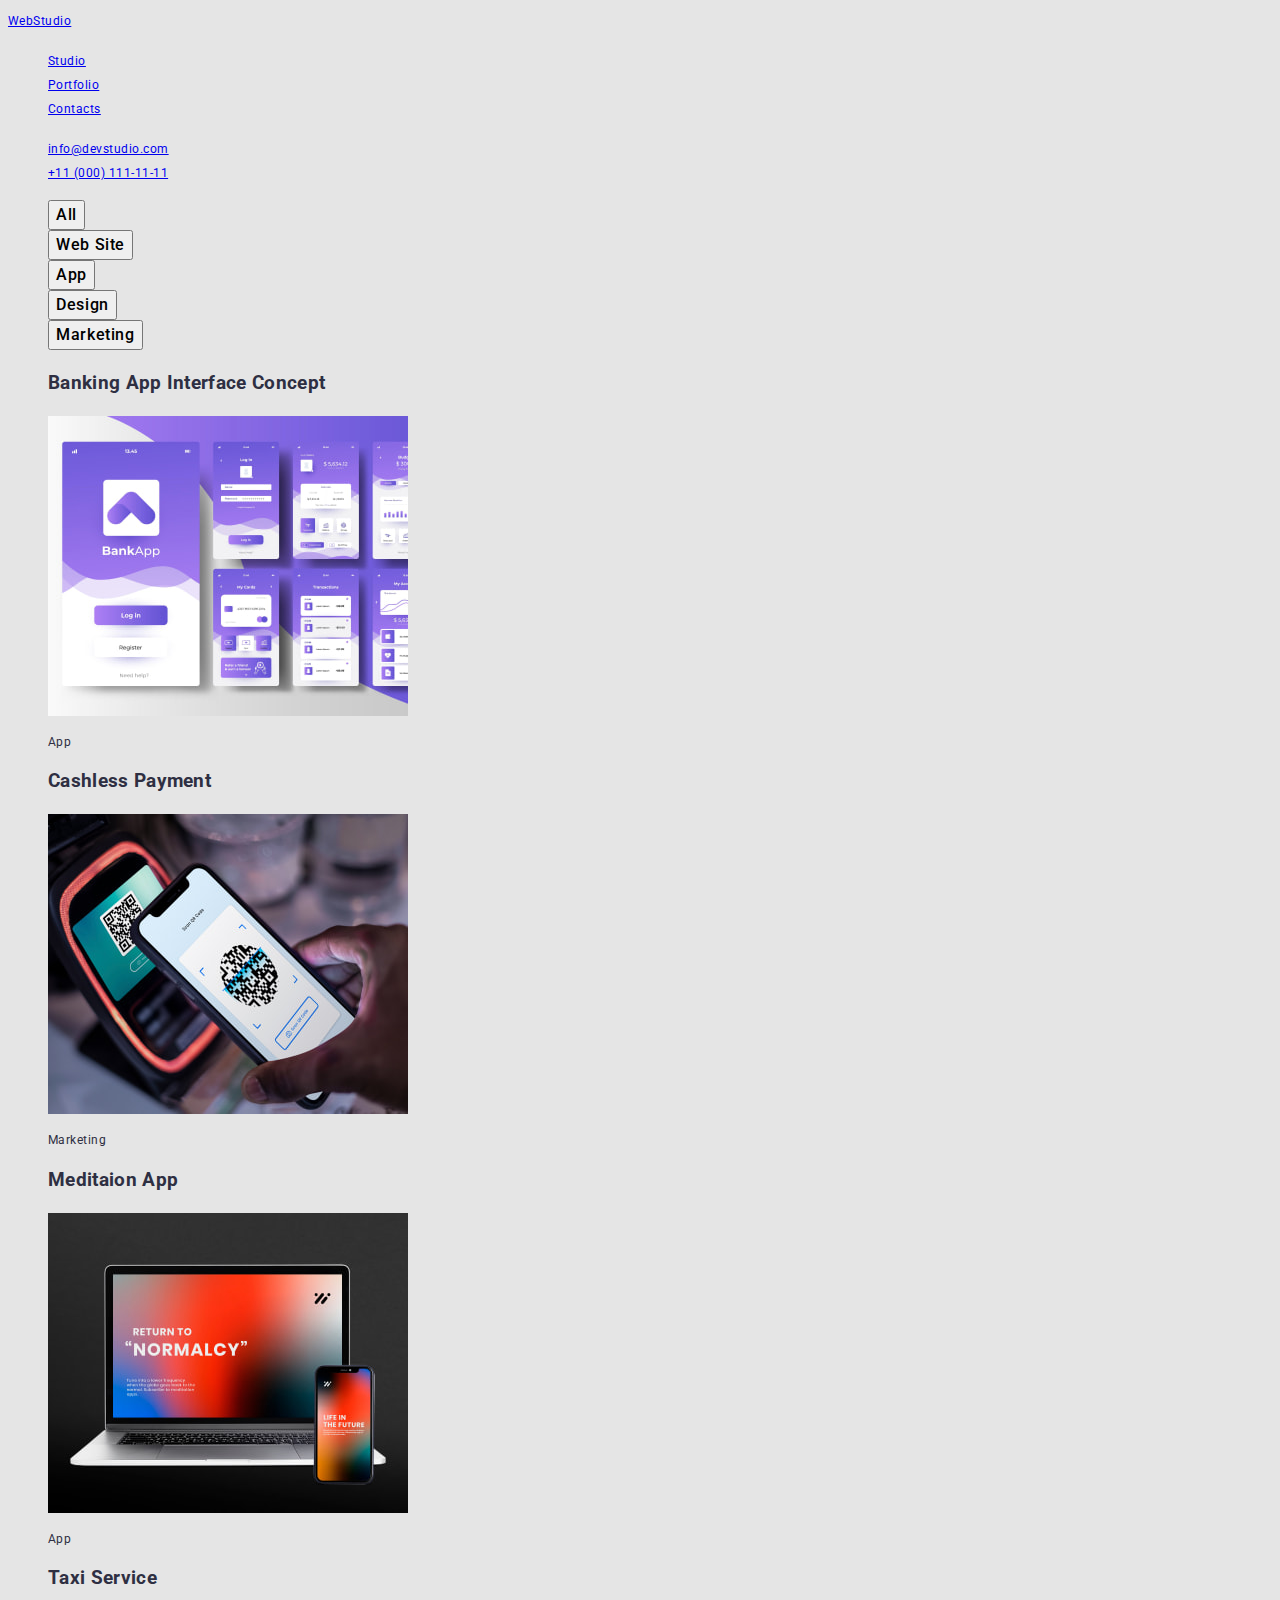
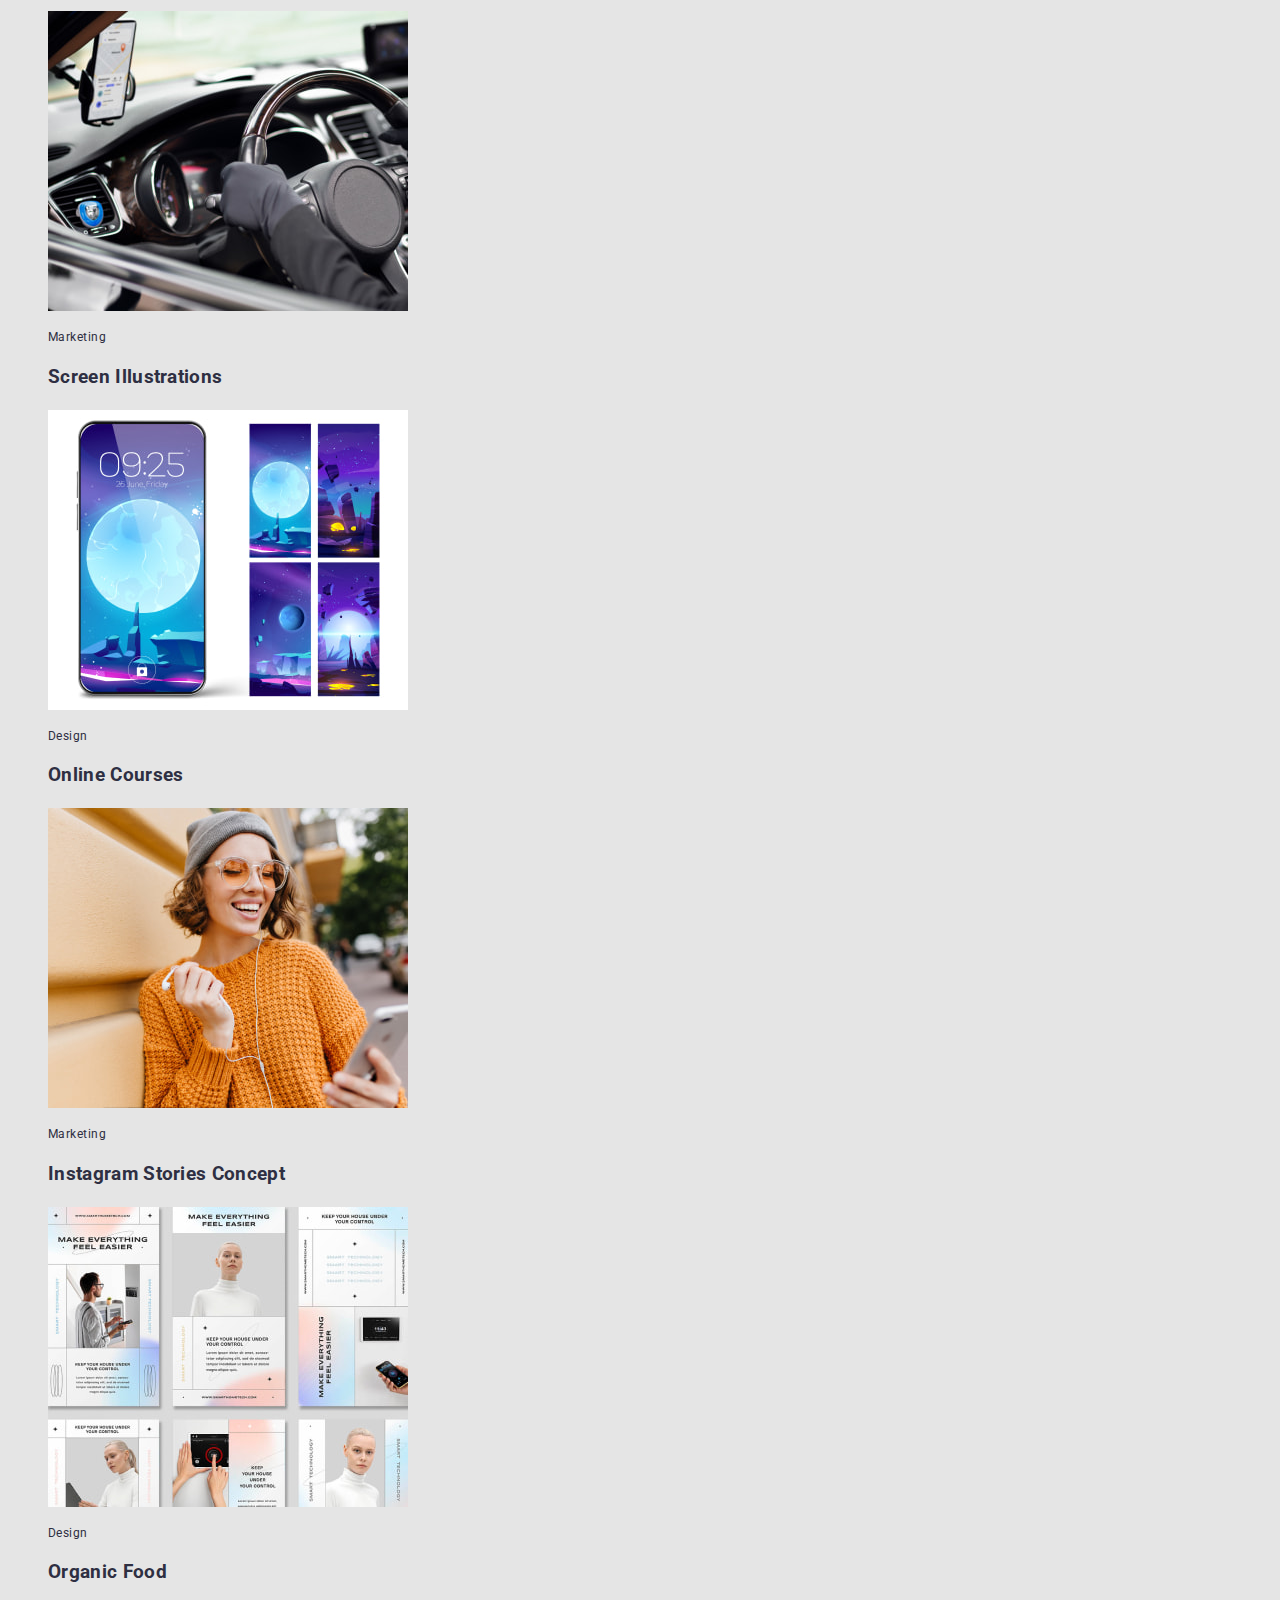
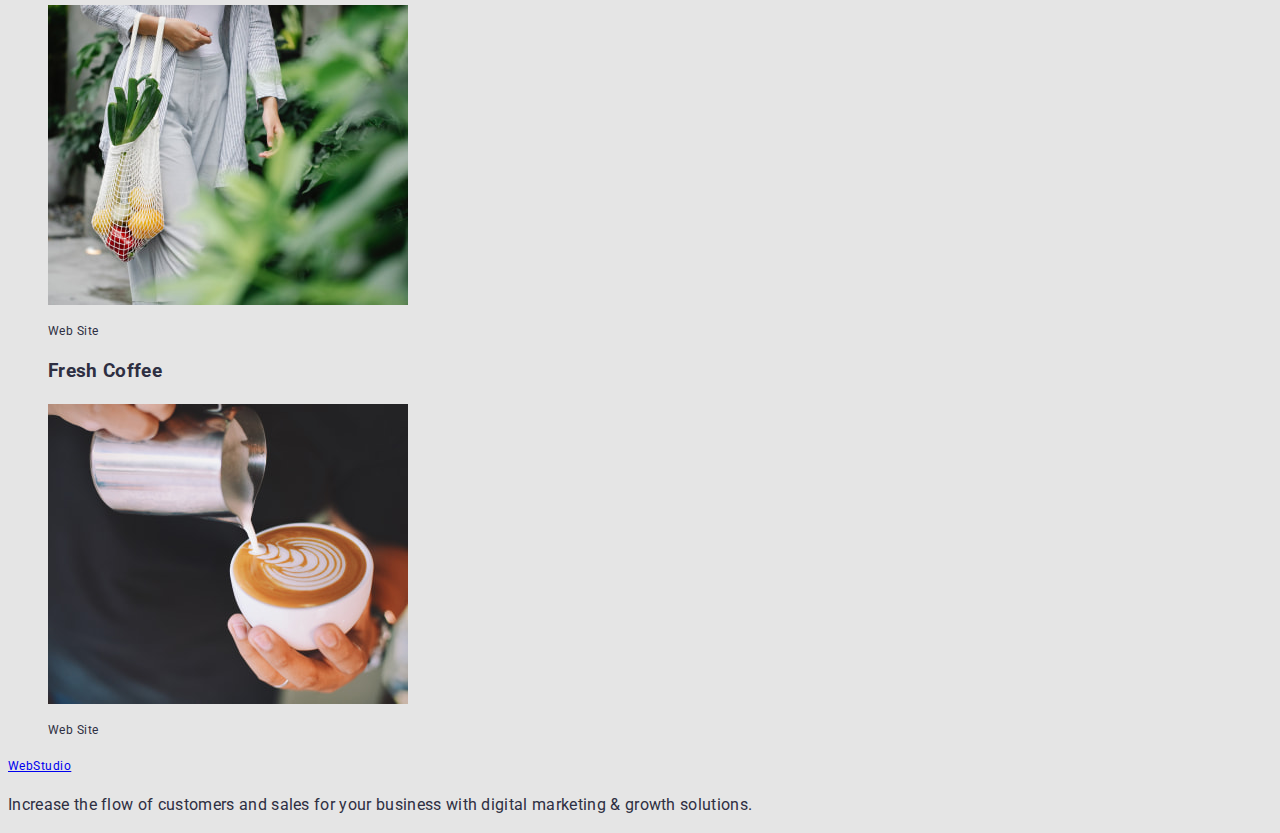
==== portfolio.html @ c3177fe1 "1" ====
<!DOCTYPE html>
<html lang="en">
  <head>
    <meta charset="UTF-8" />
    <meta http-equiv="X-UA-Compatible" content="IE=edge" />
    <meta name="viewport" content="width=device-width, initial-scale=1.0" />
    <title>Portfolio</title>
    <link rel="preconnect" href="https://fonts.googleapis.com" />
    <link rel="preconnect" href="https://fonts.gstatic.com" crossorigin />
    <link
      href="https://fonts.googleapis.com/css2?family=Raleway:wght@800&family=Roboto:wght@400;500;700&display=swap"
      rel="stylesheet"
    />
    <link rel="stylesheet" href="./css/styles.css" />
  </head>

  <body class="pfl-page-content">
    <!-- header section -->
    <header class="pfl-header">
      <!-- Menu nav -->
      <nav class="pfl-header-nav">
        <a class="pfl-header-link link link-text" href="./index.html">WebStudio</a>
        <ul class="pfl-header-list list">
          <li><a class="pfl-header-link link link-text" href="./index.html">Studio</a></li>
          <li><a class="pfl-header-link link link-text" href="./portfolio.html">Portfolio</a></li>
          <li><a class="pfl-header-link link link-text" href="Contacts">Contacts</a></li>
        </ul>
      </nav>

      <address class="pfl-header-contact">
        <ul class="pfl-contact-list list">
          <li class="pfl-contact-item">
            <a class="pfl-contact-link link link-text" href="mailto:info@devstudio.com"
              >info@devstudio.com</a
            >
          </li>
          <li class="pfl-contact-item">
            <a class="pfl-contact-link link link-text" href="tel:+110001111111"
              >+11 (000) 111-11-11</a
            >
          </li>
        </ul>
      </address>
    </header>

    <!-- unique page content -->
    <main class="pfl-main">
      <!-- Filters section -->
      <ul class="pfl-filters-list list">
        <li class="pfl-filters-item">
          <button class="btn button-text" type="button">All</button></li
        >
        <li class="pfl-filters-item">
          <button class="btn button-text" type="button">Web Site</button></li
        >
        <li class="pfl-filters-item">
          <button class="btn button-text" type="button">App</button></li
        >
        <li class="pfl-filters-item">
          <button class="btn button-text" type="button">Design</button></li
        >
        <li class="pfl-filters-item">
          <button class="btn button-text" type="button">Marketing</button></li
        >
      </ul>

      <!-- Row 1 section -->
      <ul class="pfl-row-list list">
        <li class="pfl-row-item">
          <h3 class="pfl-row-subtitle">Banking App Interface Concept</h3>
          <img
            class="pfl-row-img"
            src="./images/portfolio/row-1/img-1.jpg"
            alt="Bank App"
            width="360"
            height="300"
          />
          <p class="pfl-row-text small-text">App</p>
        </li>
        <li class="pfl-row-item">
          <h3 class="pfl-row-subtitle">Cashless Payment</h3>
          <img
            class="pfl-row-img"
            src="./images/portfolio/row-1/img-2.jpg"
            alt="Cashless Payment"
            width="360"
            height="300"
          />
          <p class="pfl-row-text small-text">Marketing</p>
        </li>
        <li class="pfl-row-item">
          <h3 class="pfl-row-subtitle">Meditaion App</h3>
          <img
            class="pfl-row-img"
            src="./images/portfolio/row-1/img-3.jpg"
            alt="Computer App"
            width="360"
            height="300"
          />
          <p class="pfl-row-text small-text">App</p>
        </li>
      </ul>

      <!-- Row 2 section -->
      <ul class="pfl-row-list list">
        <li class="pfl-row-item">
          <h3 class="pfl-row-subtitle">Taxi Service</h3>
          <img
            class="pfl-row-img"
            src="./images/portfolio/row-2/img-1.jpg"
            alt="Driver"
            width="360"
            height="300"
          />
          <p class="pfl-row-text small-text">Marketing</p>
        </li>
        <li class="pfl-row-item">
          <h3 class="pfl-row-subtitle">Screen Illustrations</h3>
          <img
            class="pfl-row-img"
            src="./images/portfolio/row-2/img-2.jpg"
            alt="Screen design"
            width="360"
            height="300"
          />
          <p class="pfl-row-text small-text">Design</p>
        </li>
        <li class="pfl-row-item">
          <h3 class="pfl-row-subtitle">Online Courses</h3>
          <img
            class="pfl-row-img"
            src="./images/portfolio/row-2/img-3.jpg"
            alt="Smiling Woman"
            width="360"
            height="300"
          />
          <p class="pfl-row-text small-text">Marketing</p>
        </li>
      </ul>

      <!-- Row 3 section -->
      <ul class="pfl-row-list list">
        <li class="pfl-row-item">
          <h3 class="pfl-row-subtitle">Instagram Stories Concept</h3>
          <img
            class="pfl-row-img"
            src="./images/portfolio/row-3/img-1.jpg"
            alt="Instagram Concept"
            width="360"
            height="300"
          />
          <p class="pfl-row-text small-text">Design</p>
        </li>
        <li class="pfl-row-item">
          <h3 class="pfl-row-subtitle">Organic Food</h3>
          <img
            class="pfl-row-img"
            src="./images/portfolio/row-3/img-2.jpg"
            alt="Bunch of fruits"
            width="360"
            height="300"
          />
          <p class="pfl-row-text small-text">Web Site</p>
        </li>
        <li class="pfl-row-item">
          <h3 class="pfl-row-subtitle">Fresh Coffee</h3>
          <img
            class="pfl-row-img"
            src="./images/portfolio/row-3/img-3.jpg"
            alt="Cup of coffee"
            width="360"
            height="300"
          />
          <p class="pfl-row-text small-text">Web Site</p>
        </li>
      </ul>
    </main>

    <!-- footer section -->
    <footer class="pfl-footer">
      <a class="pfl-footer-link link link-text" href="./index.html">WebStudio</a>
      <p class="pfl-footer-text">
        Increase the flow of customers and sales for your business with digital marketing & growth
        solutions.
      </p>
    </footer>
  </body>
</html>
---- css/styles.css ----
:root {
  /* Fonts */
  --primary-font: 'Roboto', sans-serif;
  --secondary-font: 'Raleway', sans-serif;

  /* Colors */
  --color-iris: #4d5ae5;
  --color-ocean: #404bbf;
  --color-navy-blue: #2e2f42;
  --color-green: #31d0aa;
  --color-slate: #434455;
  --color-light-slate: #8e8f99;
  --color-cornflower: #e7e9fc;
  --color-cloud: #f4f4fd;
  --color-navy-blue-modal: #2e2f42;
  --color-grey: #2e2f42;
  --color-white: #ffffff;
  --color-dairy: #fcfcfc;
  --main-txt-cl: #2e2f42;
  --main-secondary-color: ;

  /* Other */
}
body {
  background-color: #e5e5e5;
  font-size: 16px;
  font-family: var(--primary-font);
  font-weight: 400;
  font-style: normal;
  line-height: 1.5;
  letter-spacing: 0.02em;
  text-decoration: none;
  text-transform: none;
  color: var(--main-txt-cl);
}

/**
  |============================
  | Base styles
  |============================
*/

.section {
}

.list {
  list-style-type: none;
}

.link {
  text-decoration: none;
  font-style: normal;
}

.link:hover {
  text-decoration: none;
}
.btn {
  font-family: inherit;
}
.main-title {
  font-size: 56px;
  font-family: 'Roboto';
  font-weight: 700;
  font-style: normal;
  line-height: 60px;
  letter-spacing: 0.02em;
  text-decoration: none;
  text-transform: none;
}
.section-title {
  font-size: 36px;
  font-family: 'Roboto';
  font-weight: 700;
  font-style: normal;
  line-height: 40px;
  letter-spacing: 0.02em;
  text-decoration: none;
  text-transform: capitalize;
}
.subtitle {
  font-size: 20px;
  font-family: 'Roboto';
  font-weight: 500;
  font-style: normal;
  line-height: 24px;
  letter-spacing: 0.02em;
  text-decoration: none;
  text-transform: none;
}

.descr {
  font-size: 16px;
  font-family: 'Roboto';
  font-weight: 500;
  font-style: normal;
  line-height: 24px;
  letter-spacing: 0.02em;
  text-decoration: none;
  text-transform: none;
}
.button-text {
  font-size: 16px;
  font-family: 'Roboto';
  font-weight: 500;
  font-style: normal;
  line-height: 24px;
  letter-spacing: 0.04em;
  text-decoration: none;
  text-transform: none;
}
.small-text {
  font-size: 12px;
  font-family: 'Roboto';
  font-weight: 400;
  font-style: normal;
  line-height: 14px;
  letter-spacing: 0.04em;
  text-decoration: none;
  text-transform: none;
}
.link-text {
  font-size: 12px;
  font-family: 'Roboto';
  font-weight: 400;
  font-style: normal;
  line-height: 16px;
  letter-spacing: 0.04em;
  text-decoration: underline;
  text-transform: none;
}

/**
  |============================
  | Main page styles
  |============================
*/

/* Header styles */
.header {
}

/* nav section */
.header-nav {
}
.header-nav-logo {
}
.header-nav-list {
}
.header-nav-item {
}
.header-nav-link {
}

/* contact section */
.header-contact {
}
.header-contact-list {
}
.header-contact-item {
}
.header-contact-link {
}

/* Main styles */
.main {
}

/* Hero section */
.main-hero {
}
.main-hero-title {
}
.main-hero-btn {
}
.main-hero-btn:hover {
}
.order-service {
}

/* Feature section */
.main-feature {
}
.main-feature-title {
}
.main-feature-list {
}
.main-feature-item {
}
.main-feature-subtitle {
}
.main-feature-text {
}

/* Service section */
.main-service {
}
.main-service-title {
}
.main-service-list {
}
.main-service-item {
}
.main-service-img {
}

/* team section */
.main-team {
}
.main-team-title {
}
.main-team-list {
}
.main-team-item {
}
.main-team-name {
}
.main-team-img {
}
.main-team-text {
}

/* Footer styles */
.footer {
}
.footer-logo {
}
.footer-text {
}

/**
  |============================
  | Portfolio styles
  |============================
*/

.pfl-page-content {
}

/* Portfolio header styles*/
.pfl-header {
}
.pfl-header-nav {
}
.pfl-header-link {
}
.pfl-header-list {
}
.pfl-header-contact {
}
.pfl-contact-list {
}
.pfl-contact-item {
}
.pfl-contact-link {
}

/* Portfolio main content styles */
.pfl-main {
}
.pfl-filters-list {
}
.pfl-filters-item {
}
.pfl-filters-btn {
}
.pfl-row-list {
}
.pfl-row-item {
}
.pfl-row-subtitle {
}
.pfl-row-img {
}
.pfl-row-text {
}

/* Portfolio footer styles */
.pfl-footer {
}
.pfl-footer-link {
}
.pfl-footer-text {
}
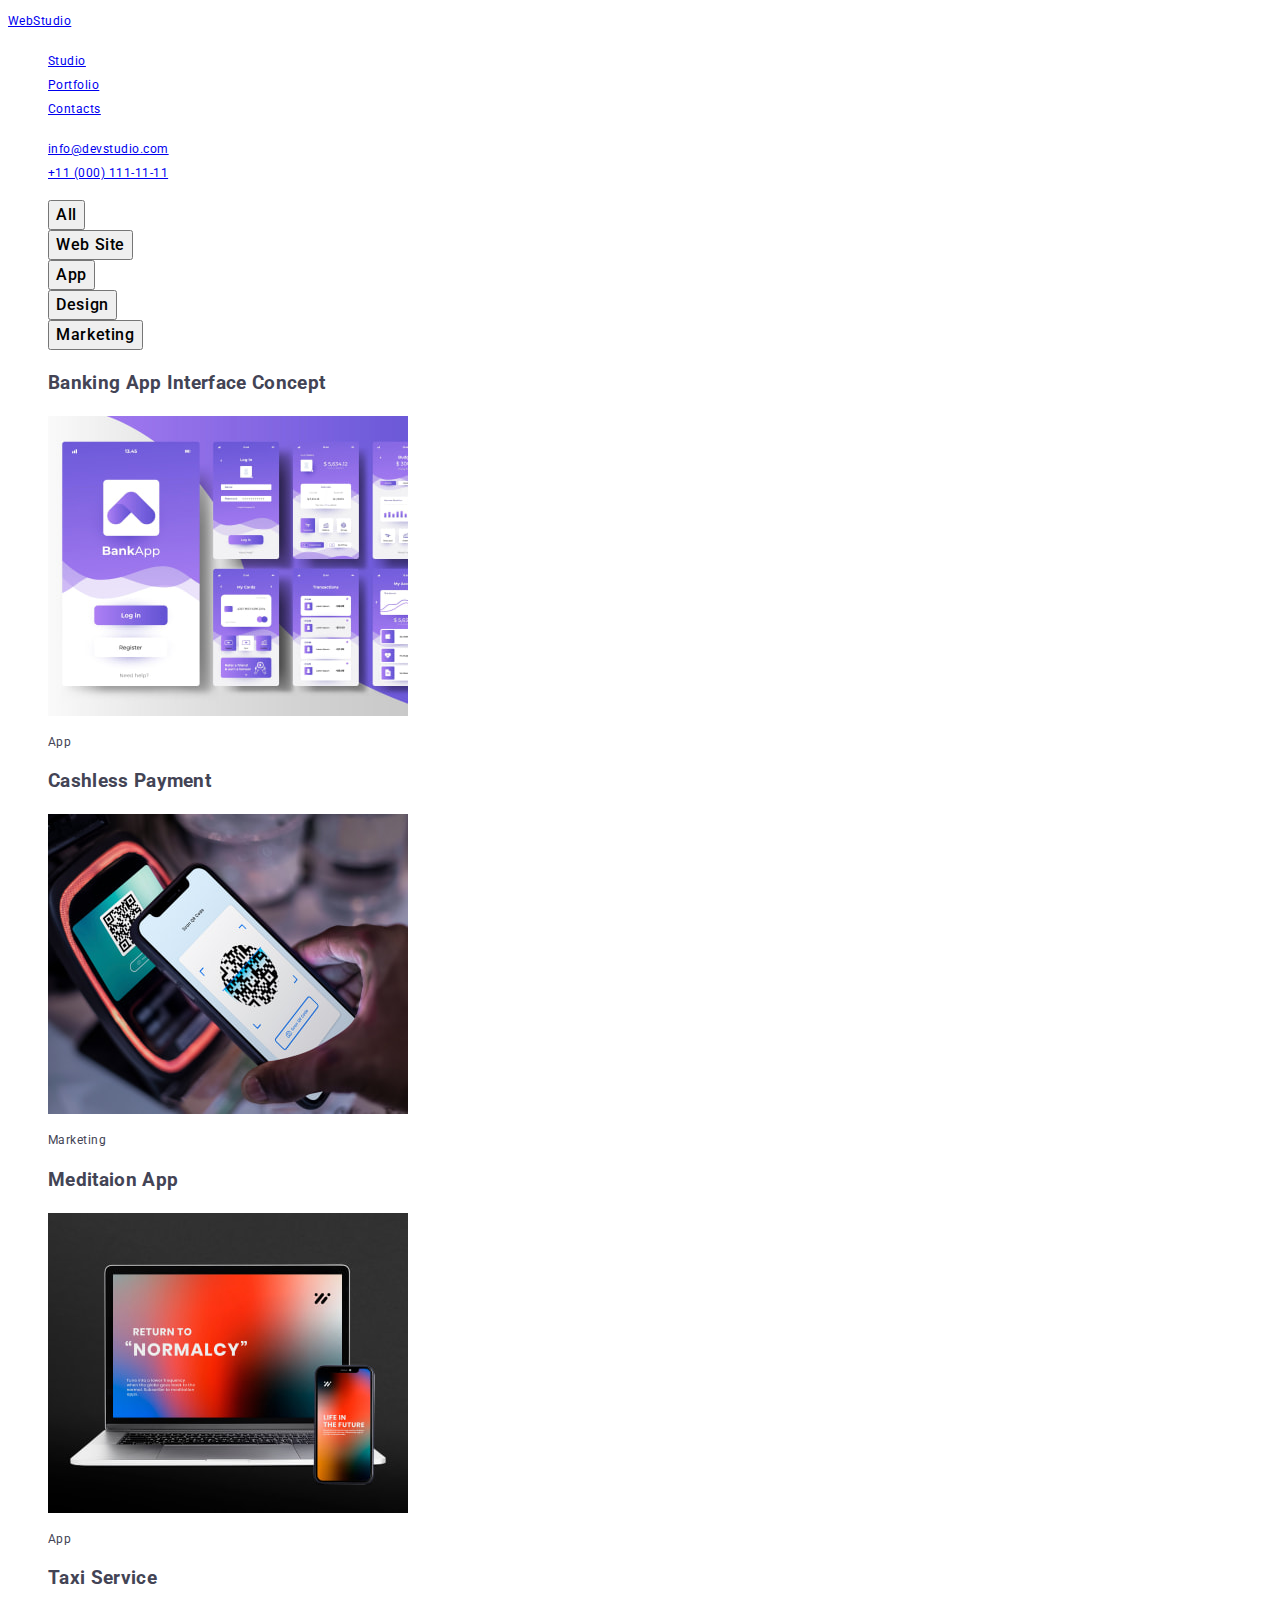
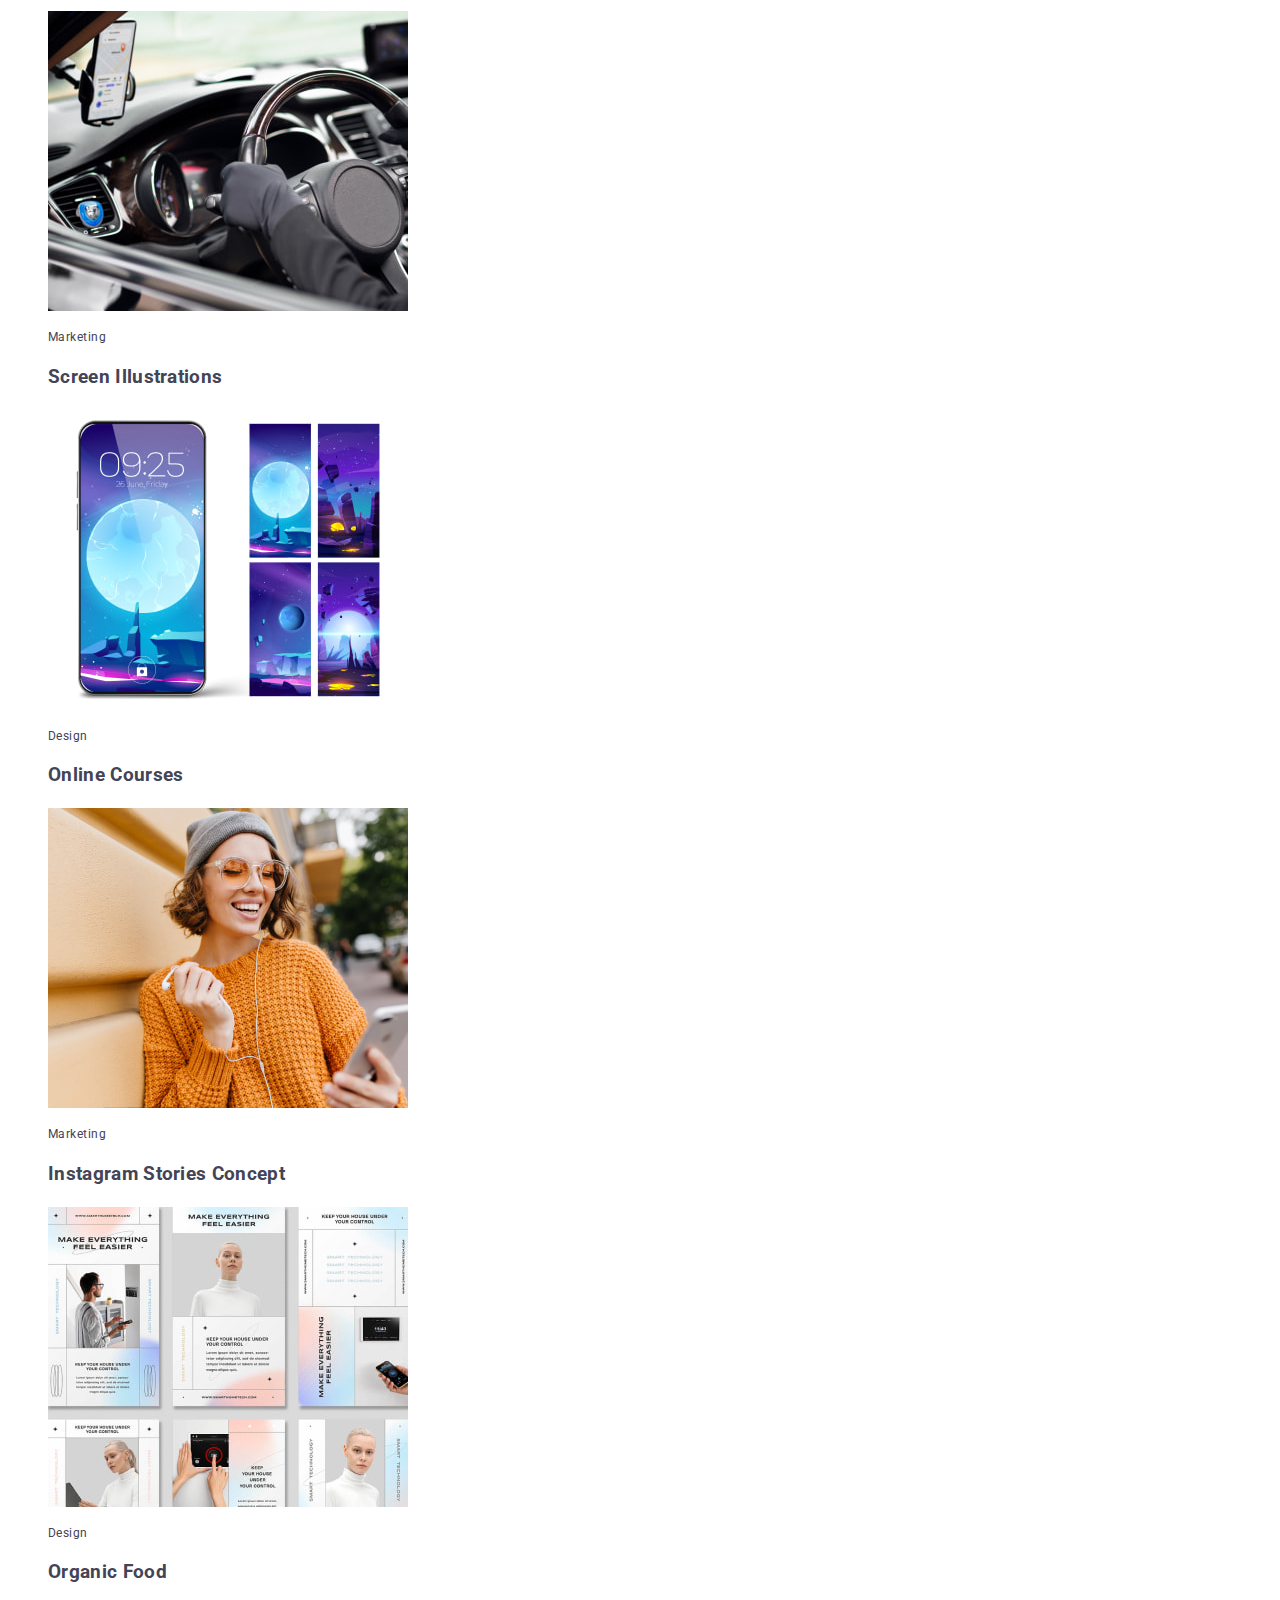
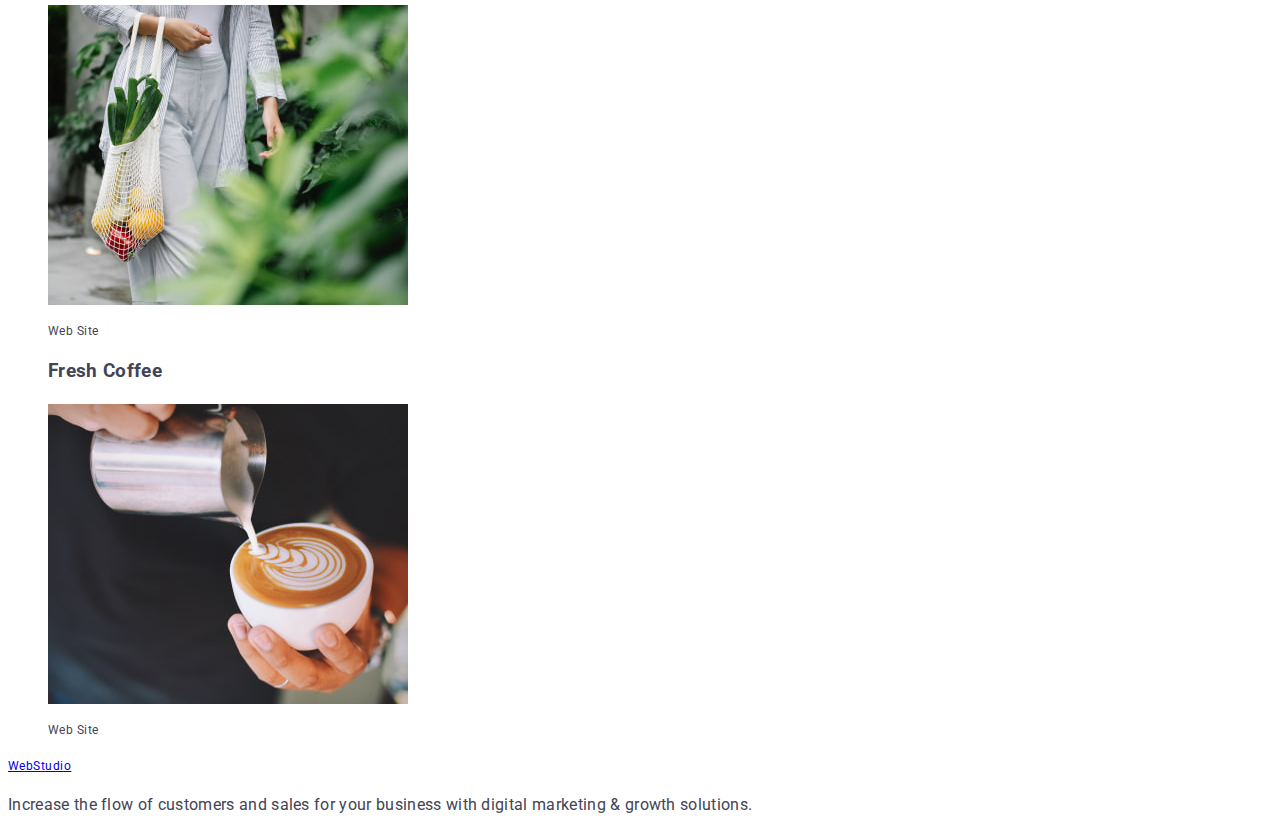
==== commit 1ba7a14b: "updated css" ====
--- a/portfolio.html
+++ b/portfolio.html
@@ -8,7 +8,7 @@
     <link rel="preconnect" href="https://fonts.googleapis.com" />
     <link rel="preconnect" href="https://fonts.gstatic.com" crossorigin />
     <link
-      href="https://fonts.googleapis.com/css2?family=Raleway:wght@800&family=Roboto:wght@400;500;700&display=swap"
+      href="https://fonts.googleapis.com/css2?family=Raleway:wght@800&family=Roboto:wght@400;500;700;900&display=swap"
       rel="stylesheet"
     />
     <link rel="stylesheet" href="./css/styles.css" />
--- a/css/styles.css
+++ b/css/styles.css
@@ -16,13 +16,15 @@
   --color-grey: #2e2f42;
   --color-white: #ffffff;
   --color-dairy: #fcfcfc;
-  --main-txt-cl: #2e2f42;
-  --main-secondary-color: ;
+  /* Text colors */
+  --main-txt-cl: #434455;
+  --main-title-cl: #2e2f42;
+  --sec-title-cl: #ffffff;
 
   /* Other */
 }
 body {
-  background-color: #e5e5e5;
+  background-color: var(--color-white);
   font-size: 16px;
   font-family: var(--primary-font);
   font-weight: 400;
@@ -39,7 +41,19 @@
   | Base styles
   |============================
 */
-
+.visually-hidden {
+  position: absolute;
+  width: 1px;
+  height: 1px;
+  margin: -1px;
+  border: 0;
+  padding: 0;
+
+  white-space: nowrap;
+  clip-path: inset(100%);
+  clip: rect(0 0 0 0);
+  overflow: hidden;
+}
 .section {
 }
 
@@ -57,30 +71,27 @@
 }
 .btn {
   font-family: inherit;
+  cursor: pointer;
 }
 .main-title {
   font-size: 56px;
-  font-family: 'Roboto';
   font-weight: 700;
-  font-style: normal;
-  line-height: 60px;
+  line-height: 1.07;
   letter-spacing: 0.02em;
   text-decoration: none;
   text-transform: none;
 }
 .section-title {
   font-size: 36px;
-  font-family: 'Roboto';
   font-weight: 700;
   font-style: normal;
-  line-height: 40px;
+  line-heigt: 40px;
   letter-spacing: 0.02em;
   text-decoration: none;
   text-transform: capitalize;
 }
 .subtitle {
   font-size: 20px;
-  font-family: 'Roboto';
   font-weight: 500;
   font-style: normal;
   line-height: 24px;
@@ -91,7 +102,6 @@
 
 .descr {
   font-size: 16px;
-  font-family: 'Roboto';
   font-weight: 500;
   font-style: normal;
   line-height: 24px;
@@ -101,7 +111,6 @@
 }
 .button-text {
   font-size: 16px;
-  font-family: 'Roboto';
   font-weight: 500;
   font-style: normal;
   line-height: 24px;
@@ -111,7 +120,6 @@
 }
 .small-text {
   font-size: 12px;
-  font-family: 'Roboto';
   font-weight: 400;
   font-style: normal;
   line-height: 14px;
@@ -121,7 +129,6 @@
 }
 .link-text {
   font-size: 12px;
-  font-family: 'Roboto';
   font-weight: 400;
   font-style: normal;
   line-height: 16px;
@@ -168,8 +175,10 @@
 
 /* Hero section */
 .main-hero {
+  background-color: var(--color-navy-blue);
 }
 .main-hero-title {
+  color: var(--color-white);
 }
 .main-hero-btn {
 }
@@ -206,6 +215,7 @@
 
 /* team section */
 .main-team {
+  background-color: var(--color-cloud);
 }
 .main-team-title {
 }
@@ -222,6 +232,7 @@
 
 /* Footer styles */
 .footer {
+  background-color: var(--color-navy-blue);
 }
 .footer-logo {
 }
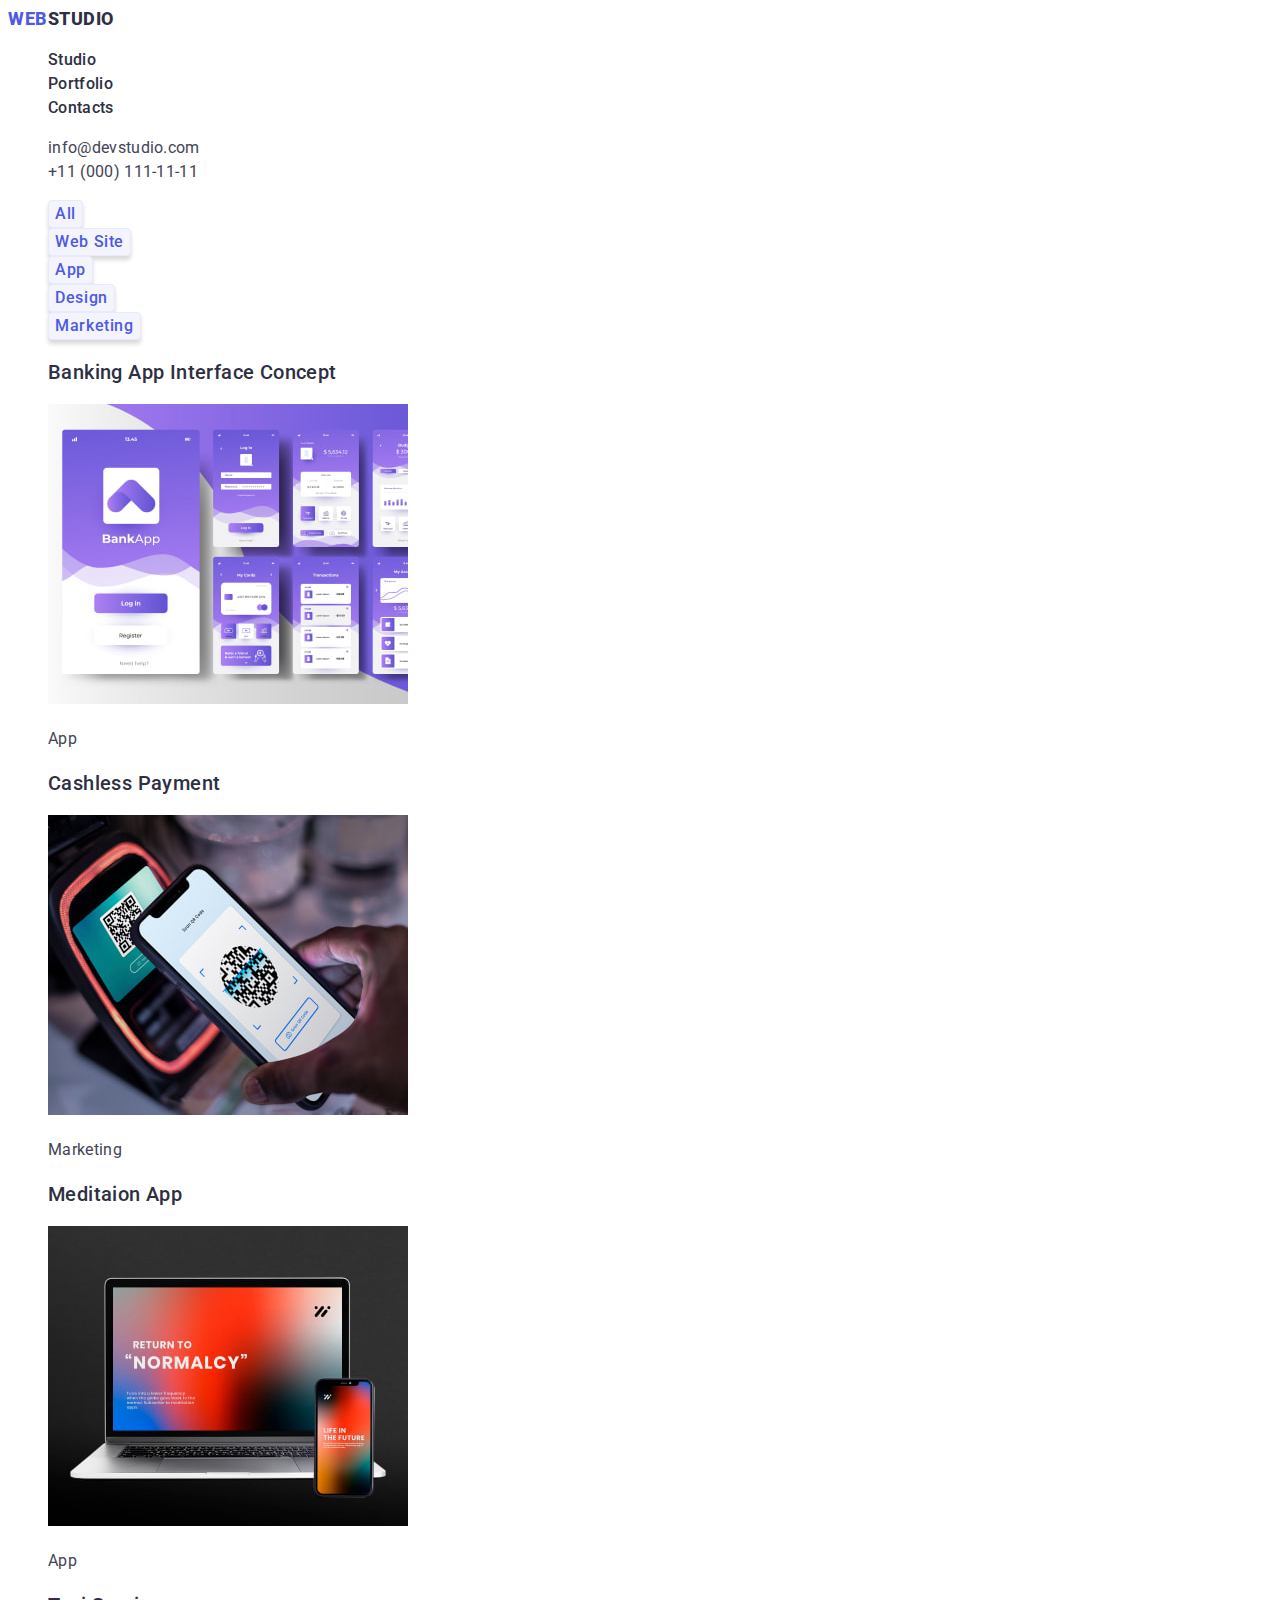
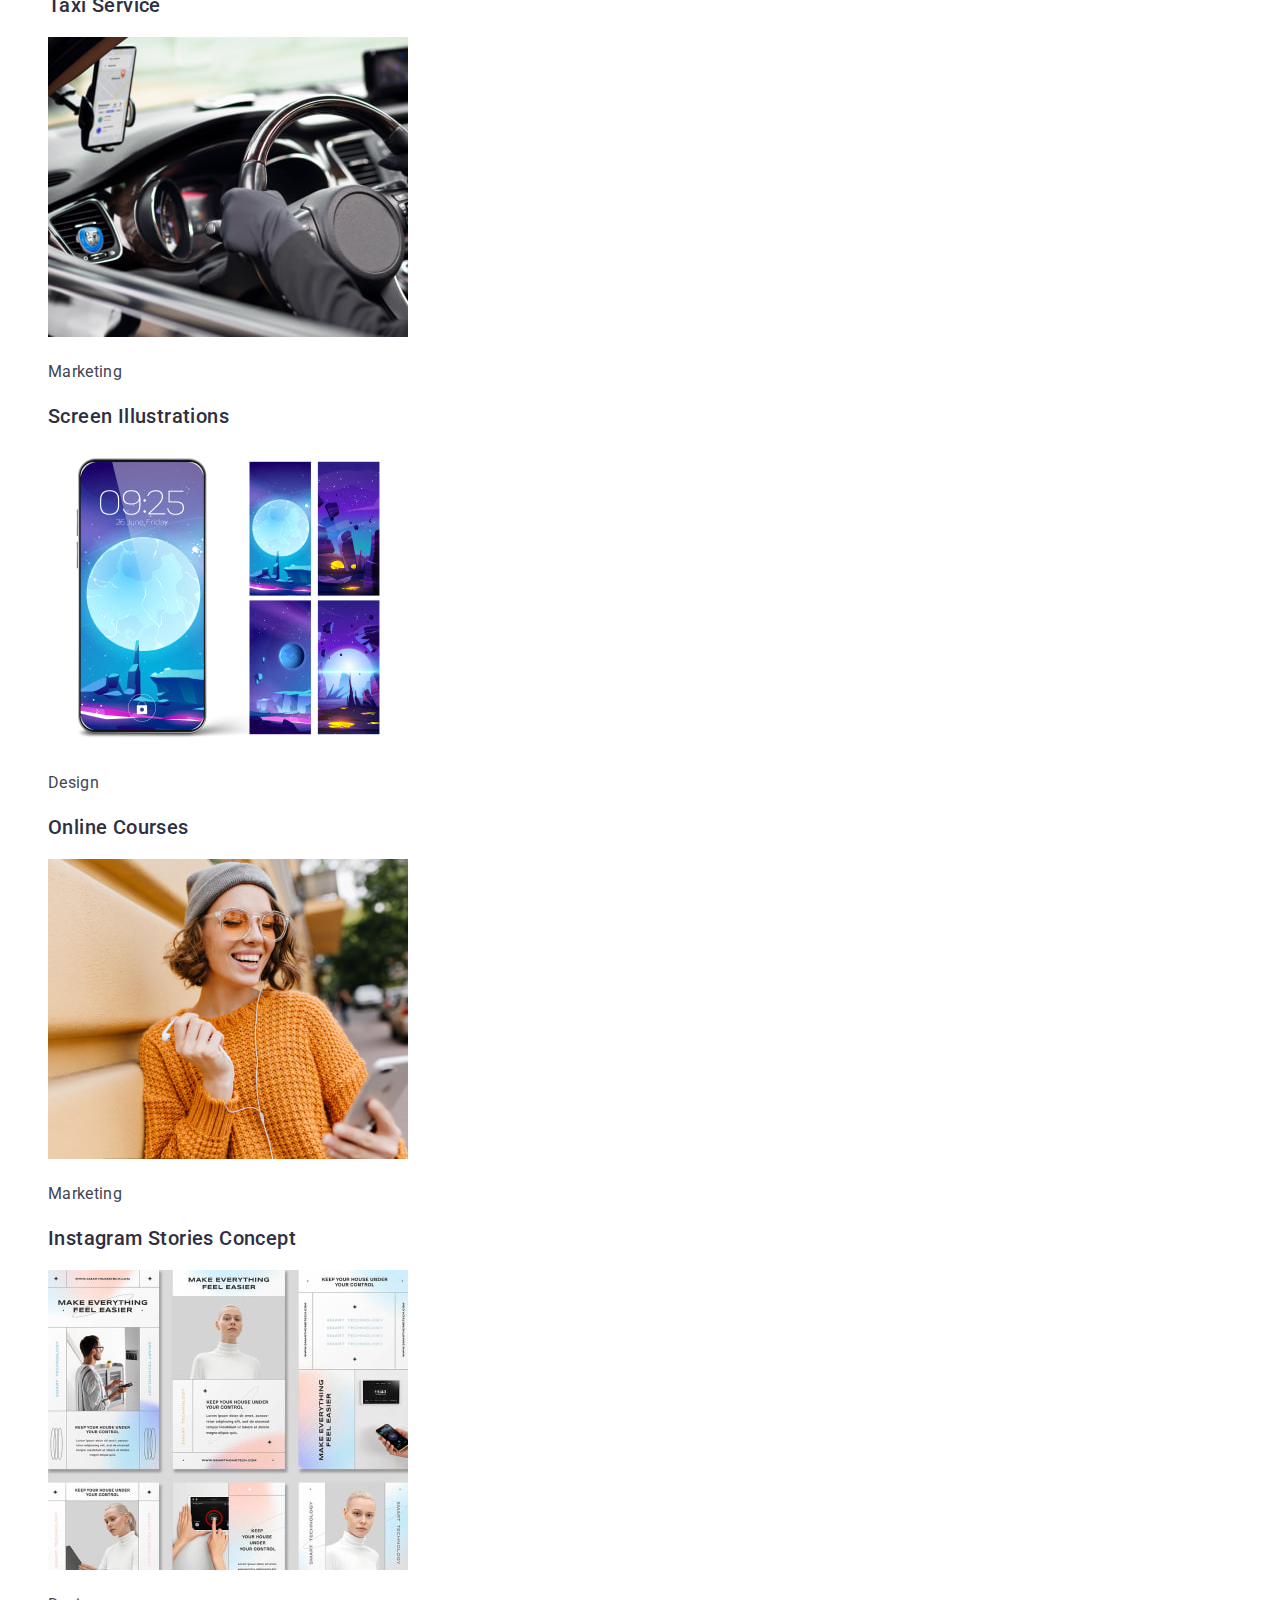
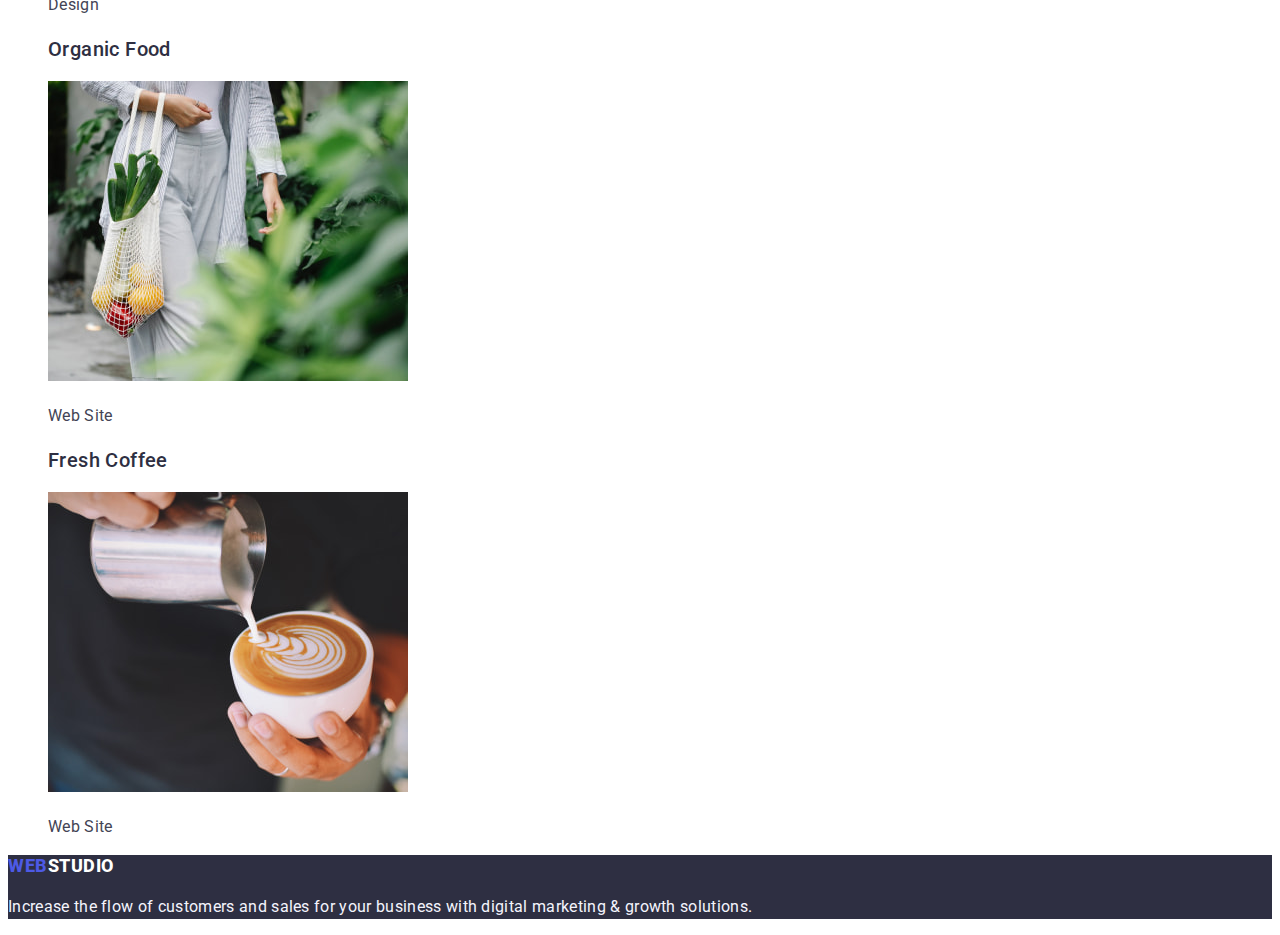
==== commit 79f3d8bb: "CSS file updated" ====
--- a/portfolio.html
+++ b/portfolio.html
@@ -16,28 +16,29 @@
 
   <body class="pfl-page-content">
     <!-- header section -->
-    <header class="pfl-header">
+    <header class="header">
       <!-- Menu nav -->
-      <nav class="pfl-header-nav">
-        <a class="pfl-header-link link link-text" href="./index.html">WebStudio</a>
-        <ul class="pfl-header-list list">
-          <li><a class="pfl-header-link link link-text" href="./index.html">Studio</a></li>
-          <li><a class="pfl-header-link link link-text" href="./portfolio.html">Portfolio</a></li>
-          <li><a class="pfl-header-link link link-text" href="Contacts">Contacts</a></li>
+      <nav class="header-nav">
+        <a class="logo link link-text" href="./index.html"><span class="logo-web logo-web-light">Web</span>Studio</a>
+        <ul class="header-nav-list list">
+          <li class="header-nav-item">
+            <a class="header-nav-link link link-text" href="./index.html">Studio</a>
+          </li>
+          <li class="header-nav-item">
+            <a class="header-nav-link link link-text" href="./portfolio.html">Portfolio</a>
+          </li>
+          <li class="header-nav-item">
+            <a class="header-nav-link link link-text" href="Contacts">Contacts</a>
+          </li>
         </ul>
       </nav>
-
-      <address class="pfl-header-contact">
-        <ul class="pfl-contact-list list">
-          <li class="pfl-contact-item">
-            <a class="pfl-contact-link link link-text" href="mailto:info@devstudio.com"
-              >info@devstudio.com</a
-            >
+      <address class="header-contact">
+        <ul class="header-contact-list list">
+          <li class="header-contact-item">
+            <a class="contact link link-text" href="mailto:info@devstudio.com">info@devstudio.com</a>
           </li>
-          <li class="pfl-contact-item">
-            <a class="pfl-contact-link link link-text" href="tel:+110001111111"
-              >+11 (000) 111-11-11</a
-            >
+          <li class="header-contact-item">
+            <a class="contact link link-text" href="tel:+110001111111">+11 (000) 111-11-11</a>
           </li>
         </ul>
       </address>
@@ -47,38 +48,22 @@
     <main class="pfl-main">
       <!-- Filters section -->
       <ul class="pfl-filters-list list">
-        <li class="pfl-filters-item">
-          <button class="btn button-text" type="button">All</button></li
-        >
-        <li class="pfl-filters-item">
-          <button class="btn button-text" type="button">Web Site</button></li
-        >
-        <li class="pfl-filters-item">
-          <button class="btn button-text" type="button">App</button></li
-        >
-        <li class="pfl-filters-item">
-          <button class="btn button-text" type="button">Design</button></li
-        >
-        <li class="pfl-filters-item">
-          <button class="btn button-text" type="button">Marketing</button></li
-        >
+        <li class="pfl-filters-item"> <button class="filter-btn btn button-text" type="button">All</button></li>
+        <li class="pfl-filters-item"> <button class="filter-btn btn button-text" type="button">Web Site</button></li>
+        <li class="pfl-filters-item"> <button class="filter-btn btn button-text" type="button">App</button></li>
+        <li class="pfl-filters-item"> <button class="filter-btn btn button-text" type="button">Design</button></li>
+        <li class="pfl-filters-item"> <button class="filter-btn btn button-text" type="button">Marketing</button></li>
       </ul>
 
       <!-- Row 1 section -->
       <ul class="pfl-row-list list">
         <li class="pfl-row-item">
-          <h3 class="pfl-row-subtitle">Banking App Interface Concept</h3>
-          <img
-            class="pfl-row-img"
-            src="./images/portfolio/row-1/img-1.jpg"
-            alt="Bank App"
-            width="360"
-            height="300"
-          />
-          <p class="pfl-row-text small-text">App</p>
+          <h3 class="subtitle">Banking App Interface Concept</h3>
+          <img class="pfl-row-img" src="./images/portfolio/row-1/img-1.jpg" alt="Bank App" width="360" height="300" />
+          <p class="subtitle-txt">App</p>
         </li>
         <li class="pfl-row-item">
-          <h3 class="pfl-row-subtitle">Cashless Payment</h3>
+          <h3 class="subtitle">Cashless Payment</h3>
           <img
             class="pfl-row-img"
             src="./images/portfolio/row-1/img-2.jpg"
@@ -86,10 +71,10 @@
             width="360"
             height="300"
           />
-          <p class="pfl-row-text small-text">Marketing</p>
+          <p class="subtitle-txt">Marketing</p>
         </li>
         <li class="pfl-row-item">
-          <h3 class="pfl-row-subtitle">Meditaion App</h3>
+          <h3 class="subtitle">Meditaion App</h3>
           <img
             class="pfl-row-img"
             src="./images/portfolio/row-1/img-3.jpg"
@@ -97,25 +82,19 @@
             width="360"
             height="300"
           />
-          <p class="pfl-row-text small-text">App</p>
+          <p class="subtitle-txt">App</p>
         </li>
       </ul>
 
       <!-- Row 2 section -->
       <ul class="pfl-row-list list">
         <li class="pfl-row-item">
-          <h3 class="pfl-row-subtitle">Taxi Service</h3>
-          <img
-            class="pfl-row-img"
-            src="./images/portfolio/row-2/img-1.jpg"
-            alt="Driver"
-            width="360"
-            height="300"
-          />
-          <p class="pfl-row-text small-text">Marketing</p>
+          <h3 class="subtitle">Taxi Service</h3>
+          <img class="pfl-row-img" src="./images/portfolio/row-2/img-1.jpg" alt="Driver" width="360" height="300" />
+          <p class="subtitle-txt">Marketing</p>
         </li>
         <li class="pfl-row-item">
-          <h3 class="pfl-row-subtitle">Screen Illustrations</h3>
+          <h3 class="subtitle">Screen Illustrations</h3>
           <img
             class="pfl-row-img"
             src="./images/portfolio/row-2/img-2.jpg"
@@ -123,10 +102,10 @@
             width="360"
             height="300"
           />
-          <p class="pfl-row-text small-text">Design</p>
+          <p class="subtitle-txt">Design</p>
         </li>
         <li class="pfl-row-item">
-          <h3 class="pfl-row-subtitle">Online Courses</h3>
+          <h3 class="subtitle">Online Courses</h3>
           <img
             class="pfl-row-img"
             src="./images/portfolio/row-2/img-3.jpg"
@@ -134,14 +113,14 @@
             width="360"
             height="300"
           />
-          <p class="pfl-row-text small-text">Marketing</p>
+          <p class="subtitle-txt">Marketing</p>
         </li>
       </ul>
 
       <!-- Row 3 section -->
       <ul class="pfl-row-list list">
         <li class="pfl-row-item">
-          <h3 class="pfl-row-subtitle">Instagram Stories Concept</h3>
+          <h3 class="subtitle">Instagram Stories Concept</h3>
           <img
             class="pfl-row-img"
             src="./images/portfolio/row-3/img-1.jpg"
@@ -149,10 +128,10 @@
             width="360"
             height="300"
           />
-          <p class="pfl-row-text small-text">Design</p>
+          <p class="subtitle-txt">Design</p>
         </li>
         <li class="pfl-row-item">
-          <h3 class="pfl-row-subtitle">Organic Food</h3>
+          <h3 class="subtitle">Organic Food</h3>
           <img
             class="pfl-row-img"
             src="./images/portfolio/row-3/img-2.jpg"
@@ -160,10 +139,10 @@
             width="360"
             height="300"
           />
-          <p class="pfl-row-text small-text">Web Site</p>
+          <p class="subtitle-txt">Web Site</p>
         </li>
         <li class="pfl-row-item">
-          <h3 class="pfl-row-subtitle">Fresh Coffee</h3>
+          <h3 class="subtitle">Fresh Coffee</h3>
           <img
             class="pfl-row-img"
             src="./images/portfolio/row-3/img-3.jpg"
@@ -171,17 +150,18 @@
             width="360"
             height="300"
           />
-          <p class="pfl-row-text small-text">Web Site</p>
+          <p class="subtitle-txt">Web Site</p>
         </li>
       </ul>
     </main>
 
     <!-- footer section -->
-    <footer class="pfl-footer">
-      <a class="pfl-footer-link link link-text" href="./index.html">WebStudio</a>
-      <p class="pfl-footer-text">
-        Increase the flow of customers and sales for your business with digital marketing & growth
-        solutions.
+    <footer class="footer">
+      <a class="logo logo-light link link-text" href="./index.html">
+        <span class="logo-web logo-web-light">Web</span>Studio</a
+      >
+      <p class="footer-text subtitle-txt">
+        Increase the flow of customers and sales for your business with digital marketing & growth solutions.
       </p>
     </footer>
   </body>
--- a/css/styles.css
+++ b/css/styles.css
@@ -18,8 +18,8 @@
   --color-dairy: #fcfcfc;
   /* Text colors */
   --main-txt-cl: #434455;
-  --main-title-cl: #2e2f42;
-  --sec-title-cl: #ffffff;
+  --sec-txt-cl: #2e2f42;
+  --main-title-cl: #ffffff;
 
   /* Other */
 }
@@ -27,15 +27,14 @@
   background-color: var(--color-white);
   font-size: 16px;
   font-family: var(--primary-font);
+  font-style: normal;
   font-weight: 400;
-  font-style: normal;
   line-height: 1.5;
   letter-spacing: 0.02em;
   text-decoration: none;
   text-transform: none;
   color: var(--main-txt-cl);
 }
-
 /**
   |============================
   | Base styles
@@ -48,44 +47,48 @@
   margin: -1px;
   border: 0;
   padding: 0;
-
   white-space: nowrap;
   clip-path: inset(100%);
   clip: rect(0 0 0 0);
   overflow: hidden;
 }
-.section {
-}
-
 .list {
   list-style-type: none;
 }
-
 .link {
   text-decoration: none;
-  font-style: normal;
-}
-
-.link:hover {
+}
+.link:hover,
+.link:focus {
   text-decoration: none;
 }
 .btn {
   font-family: inherit;
   cursor: pointer;
+  background: var(--color-iris);
+  box-shadow: 0px 4px 4px rgba(0, 0, 0, 0.15);
+  border-radius: 4px;
+}
+.btn:hover,
+.btn:focus {
+  background-color: var(--color-ocean);
+  color: var(--color-white);
 }
 .main-title {
+  font-family: var(--primary-font);
   font-size: 56px;
   font-weight: 700;
   line-height: 1.07;
   letter-spacing: 0.02em;
   text-decoration: none;
   text-transform: none;
+  text-align: center;
+  color: var(--main-title-cl);
 }
 .section-title {
   font-size: 36px;
   font-weight: 700;
-  font-style: normal;
-  line-heigt: 40px;
+  line-height: 1.1;
   letter-spacing: 0.02em;
   text-decoration: none;
   text-transform: capitalize;
@@ -93,18 +96,21 @@
 .subtitle {
   font-size: 20px;
   font-weight: 500;
-  font-style: normal;
-  line-height: 24px;
-  letter-spacing: 0.02em;
-  text-decoration: none;
-  text-transform: none;
-}
-
+  line-height: 1.2;
+  letter-spacing: 0.02em;
+  text-decoration: none;
+  text-transform: none;
+  color: var(--color-navy-blue);
+}
+.subtitle-txt {
+  font-size: 16px;
+  line-height: 1.5;
+  letter-spacing: 0.02em;
+}
 .descr {
   font-size: 16px;
   font-weight: 500;
-  font-style: normal;
-  line-height: 24px;
+  line-height: 1.5;
   letter-spacing: 0.02em;
   text-decoration: none;
   text-transform: none;
@@ -112,29 +118,43 @@
 .button-text {
   font-size: 16px;
   font-weight: 500;
-  font-style: normal;
-  line-height: 24px;
+  line-height: 1.5;
   letter-spacing: 0.04em;
   text-decoration: none;
   text-transform: none;
+  color: var(--color-white);
 }
 .small-text {
   font-size: 12px;
-  font-weight: 400;
-  font-style: normal;
-  line-height: 14px;
+  line-height: 1.16;
   letter-spacing: 0.04em;
   text-decoration: none;
   text-transform: none;
 }
 .link-text {
   font-size: 12px;
-  font-weight: 400;
-  font-style: normal;
-  line-height: 16px;
+  line-height: 1.33;
   letter-spacing: 0.04em;
-  text-decoration: underline;
-  text-transform: none;
+  text-decoration: none;
+  text-transform: none;
+  color: var(--color-slate);
+}
+.logo,
+.logo-web {
+  font-family: var (--secondary-font);
+  font-weight: 800;
+  font-size: 18px;
+  line-height: 1.17;
+  align-items: center;
+  letter-spacing: 0.03em;
+  text-transform: uppercase;
+  color: var(--color-navy-blue);
+}
+.logo-web-light {
+  color: var(--color-iris);
+}
+.logo-light {
+  color: var(--color-white);
 }
 
 /**
@@ -142,101 +162,63 @@
   | Main page styles
   |============================
 */
-
 /* Header styles */
-.header {
-}
-
 /* nav section */
-.header-nav {
-}
-.header-nav-logo {
-}
-.header-nav-list {
-}
-.header-nav-item {
-}
 .header-nav-link {
-}
-
+  font-family: var(--primary-font);
+  font-weight: 500;
+  font-size: 16px;
+  line-height: 1.5;
+  letter-spacing: 0.02em;
+  color: var(--color-navy-blue);
+}
+.header-nav-link:hover,
+.header-nav-link:focus {
+  color: var(--color-ocean);
+}
 /* contact section */
 .header-contact {
-}
-.header-contact-list {
-}
-.header-contact-item {
-}
-.header-contact-link {
-}
-
+  font-style: normal;
+}
+.contact {
+  font-size: 16px;
+  line-height: 1.5;
+  letter-spacing: 0.02em;
+}
+.contact:hover,
+.contact:focus {
+  color: var(--color-ocean);
+}
 /* Main styles */
-.main {
-}
-
 /* Hero section */
 .main-hero {
   background-color: var(--color-navy-blue);
 }
-.main-hero-title {
-  color: var(--color-white);
-}
-.main-hero-btn {
-}
-.main-hero-btn:hover {
-}
-.order-service {
-}
-
 /* Feature section */
-.main-feature {
-}
-.main-feature-title {
-}
-.main-feature-list {
-}
-.main-feature-item {
-}
-.main-feature-subtitle {
-}
-.main-feature-text {
-}
 
 /* Service section */
-.main-service {
-}
-.main-service-title {
-}
-.main-service-list {
-}
-.main-service-item {
-}
-.main-service-img {
-}
 
 /* team section */
 .main-team {
   background-color: var(--color-cloud);
 }
-.main-team-title {
-}
-.main-team-list {
-}
+
 .main-team-item {
+  background-color: var(--color-white);
 }
 .main-team-name {
-}
-.main-team-img {
-}
+  text-align: center;
+}
+
 .main-team-text {
-}
-
+  text-align: center;
+}
 /* Footer styles */
 .footer {
   background-color: var(--color-navy-blue);
 }
-.footer-logo {
-}
 .footer-text {
+  color: var(--color-cloud);
 }
 
 /**
@@ -244,28 +226,8 @@
   | Portfolio styles
   |============================
 */
-
 .pfl-page-content {
 }
-
-/* Portfolio header styles*/
-.pfl-header {
-}
-.pfl-header-nav {
-}
-.pfl-header-link {
-}
-.pfl-header-list {
-}
-.pfl-header-contact {
-}
-.pfl-contact-list {
-}
-.pfl-contact-item {
-}
-.pfl-contact-link {
-}
-
 /* Portfolio main content styles */
 .pfl-main {
 }
@@ -273,23 +235,9 @@
 }
 .pfl-filters-item {
 }
-.pfl-filters-btn {
-}
-.pfl-row-list {
-}
-.pfl-row-item {
-}
-.pfl-row-subtitle {
-}
-.pfl-row-img {
-}
-.pfl-row-text {
-}
-
-/* Portfolio footer styles */
-.pfl-footer {
-}
-.pfl-footer-link {
-}
-.pfl-footer-text {
-}
+.filter-btn {
+  background-color: var(--color-cloud);
+  border: 1px solid var(--color-cornflower);
+  border-radius: 4px;
+  color: var(--color-iris);
+}
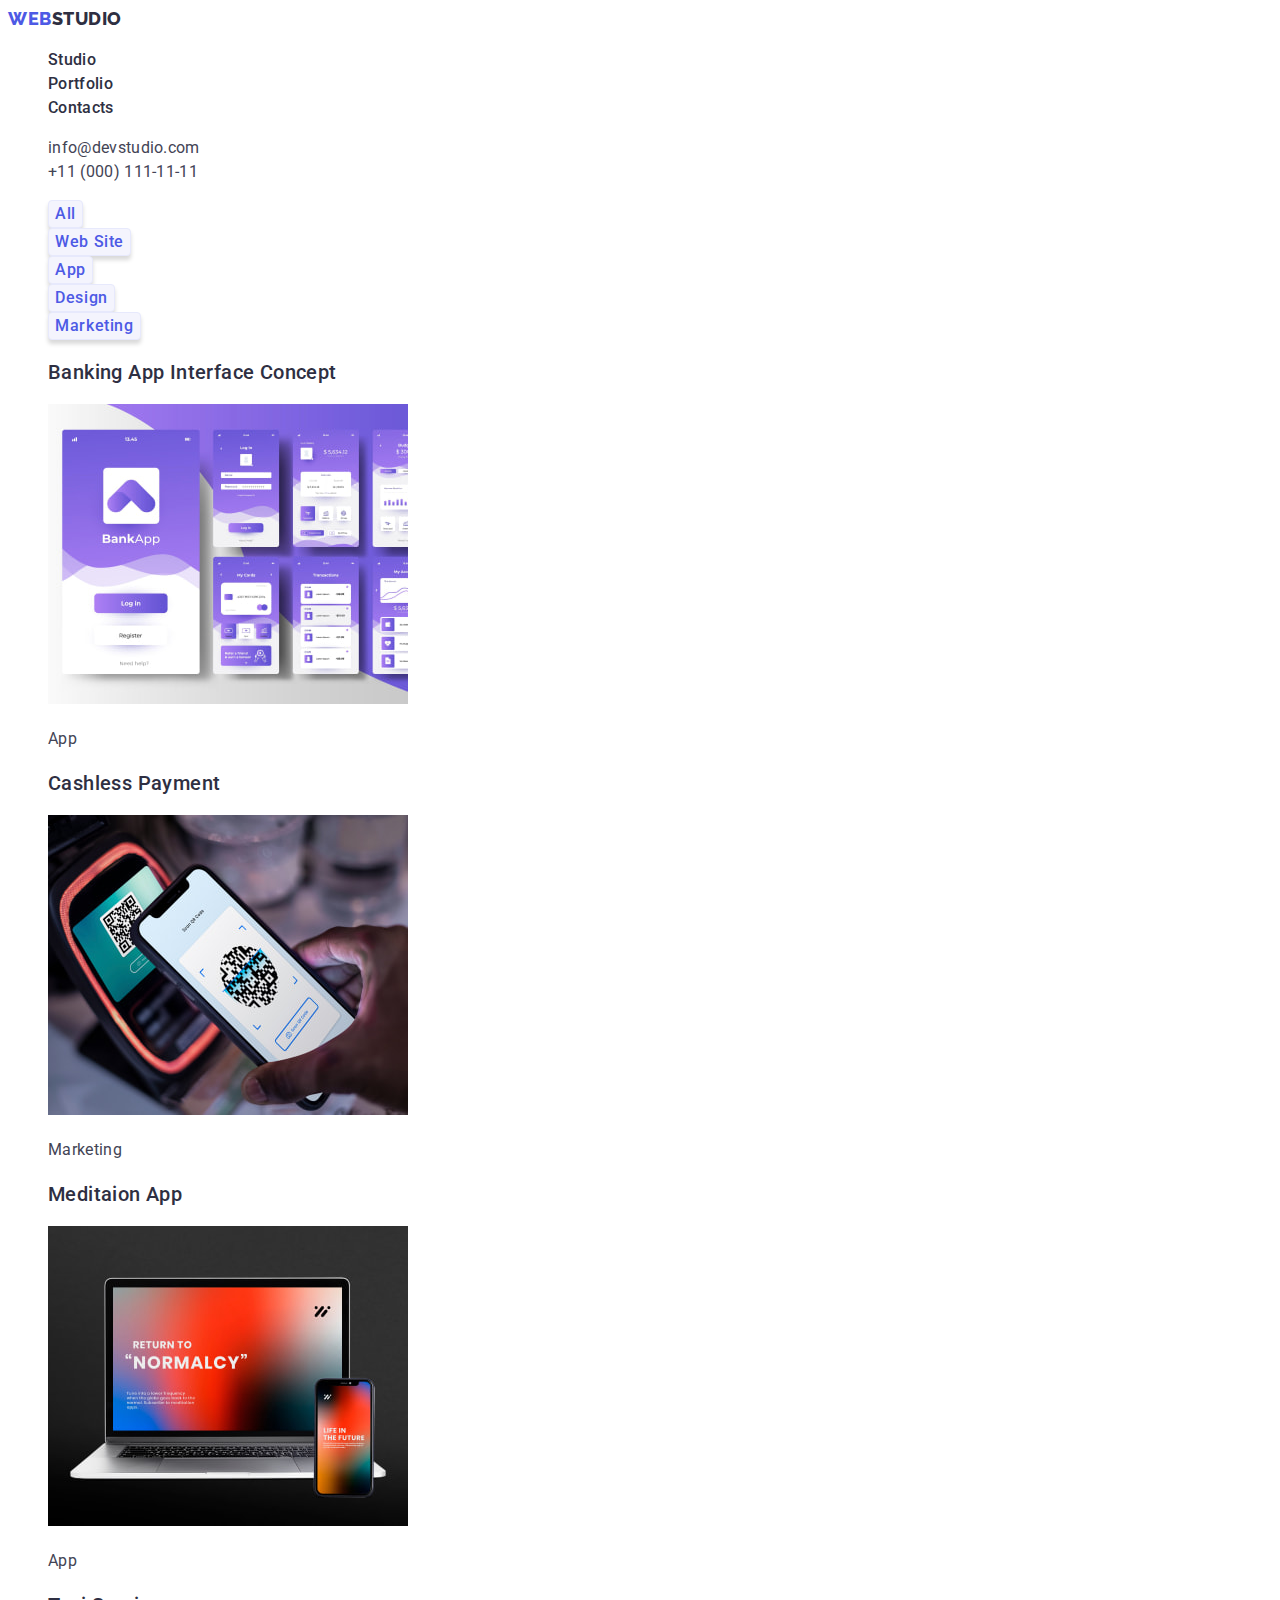
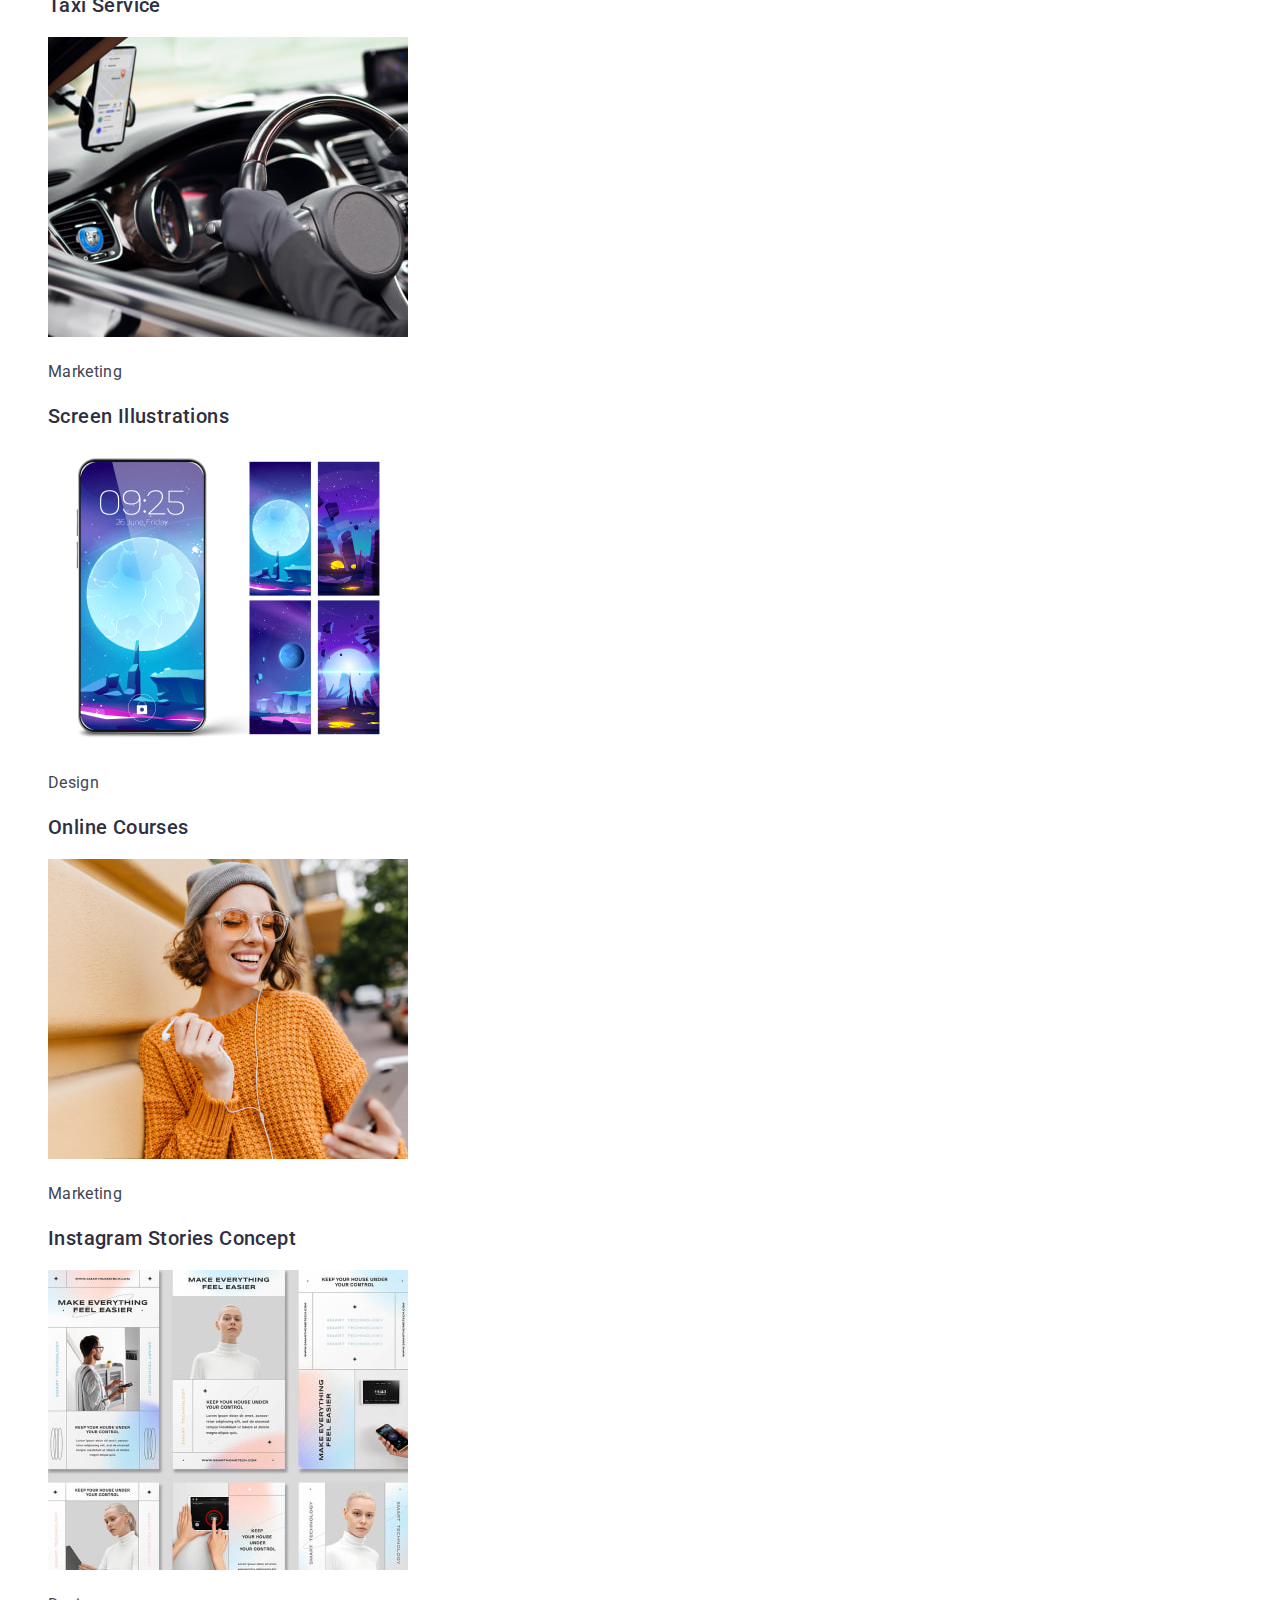
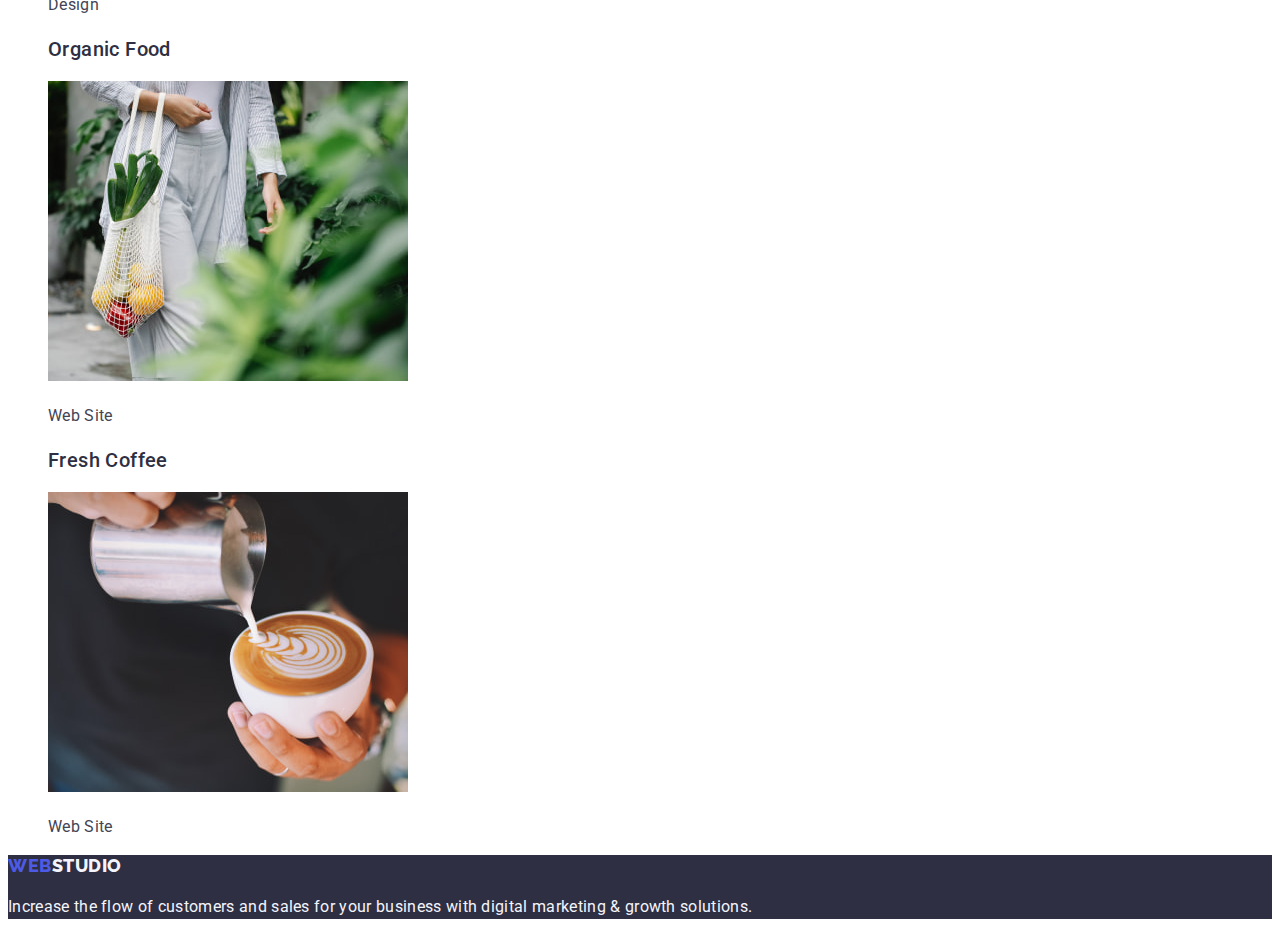
==== commit f8b9e640: "homework updated" ====
--- a/portfolio.html
+++ b/portfolio.html
@@ -19,7 +19,7 @@
     <header class="header">
       <!-- Menu nav -->
       <nav class="header-nav">
-        <a class="logo link link-text" href="./index.html"><span class="logo-web logo-web-light">Web</span>Studio</a>
+        <a class="logo link link-text logo-web-light" href="./index.html">Web<span class="logo-web">Studio</span></a>
         <ul class="header-nav-list list">
           <li class="header-nav-item">
             <a class="header-nav-link link link-text" href="./index.html">Studio</a>
@@ -28,7 +28,7 @@
             <a class="header-nav-link link link-text" href="./portfolio.html">Portfolio</a>
           </li>
           <li class="header-nav-item">
-            <a class="header-nav-link link link-text" href="Contacts">Contacts</a>
+            <a class="header-nav-link link link-text" href="">Contacts</a>
           </li>
         </ul>
       </nav>
@@ -46,119 +46,114 @@
 
     <!-- unique page content -->
     <main class="pfl-main">
-      <!-- Filters section -->
-      <ul class="pfl-filters-list list">
-        <li class="pfl-filters-item"> <button class="filter-btn btn button-text" type="button">All</button></li>
-        <li class="pfl-filters-item"> <button class="filter-btn btn button-text" type="button">Web Site</button></li>
-        <li class="pfl-filters-item"> <button class="filter-btn btn button-text" type="button">App</button></li>
-        <li class="pfl-filters-item"> <button class="filter-btn btn button-text" type="button">Design</button></li>
-        <li class="pfl-filters-item"> <button class="filter-btn btn button-text" type="button">Marketing</button></li>
-      </ul>
+      <section>
+        <h1 class="visually-hidden">Portfolio title</h1>
+        <!-- Filters section -->
+        <ul class="pfl-filters-list list">
+          <li class="pfl-filters-item"> <button class="filter-btn btn button-text" type="button">All</button></li>
+          <li class="pfl-filters-item"> <button class="filter-btn btn button-text" type="button">Web Site</button></li>
+          <li class="pfl-filters-item"> <button class="filter-btn btn button-text" type="button">App</button></li>
+          <li class="pfl-filters-item"> <button class="filter-btn btn button-text" type="button">Design</button></li>
+          <li class="pfl-filters-item"> <button class="filter-btn btn button-text" type="button">Marketing</button></li>
+        </ul>
 
-      <!-- Row 1 section -->
-      <ul class="pfl-row-list list">
-        <li class="pfl-row-item">
-          <h3 class="subtitle">Banking App Interface Concept</h3>
-          <img class="pfl-row-img" src="./images/portfolio/row-1/img-1.jpg" alt="Bank App" width="360" height="300" />
-          <p class="subtitle-txt">App</p>
-        </li>
-        <li class="pfl-row-item">
-          <h3 class="subtitle">Cashless Payment</h3>
-          <img
-            class="pfl-row-img"
-            src="./images/portfolio/row-1/img-2.jpg"
-            alt="Cashless Payment"
-            width="360"
-            height="300"
-          />
-          <p class="subtitle-txt">Marketing</p>
-        </li>
-        <li class="pfl-row-item">
-          <h3 class="subtitle">Meditaion App</h3>
-          <img
-            class="pfl-row-img"
-            src="./images/portfolio/row-1/img-3.jpg"
-            alt="Computer App"
-            width="360"
-            height="300"
-          />
-          <p class="subtitle-txt">App</p>
-        </li>
-      </ul>
-
-      <!-- Row 2 section -->
-      <ul class="pfl-row-list list">
-        <li class="pfl-row-item">
-          <h3 class="subtitle">Taxi Service</h3>
-          <img class="pfl-row-img" src="./images/portfolio/row-2/img-1.jpg" alt="Driver" width="360" height="300" />
-          <p class="subtitle-txt">Marketing</p>
-        </li>
-        <li class="pfl-row-item">
-          <h3 class="subtitle">Screen Illustrations</h3>
-          <img
-            class="pfl-row-img"
-            src="./images/portfolio/row-2/img-2.jpg"
-            alt="Screen design"
-            width="360"
-            height="300"
-          />
-          <p class="subtitle-txt">Design</p>
-        </li>
-        <li class="pfl-row-item">
-          <h3 class="subtitle">Online Courses</h3>
-          <img
-            class="pfl-row-img"
-            src="./images/portfolio/row-2/img-3.jpg"
-            alt="Smiling Woman"
-            width="360"
-            height="300"
-          />
-          <p class="subtitle-txt">Marketing</p>
-        </li>
-      </ul>
-
-      <!-- Row 3 section -->
-      <ul class="pfl-row-list list">
-        <li class="pfl-row-item">
-          <h3 class="subtitle">Instagram Stories Concept</h3>
-          <img
-            class="pfl-row-img"
-            src="./images/portfolio/row-3/img-1.jpg"
-            alt="Instagram Concept"
-            width="360"
-            height="300"
-          />
-          <p class="subtitle-txt">Design</p>
-        </li>
-        <li class="pfl-row-item">
-          <h3 class="subtitle">Organic Food</h3>
-          <img
-            class="pfl-row-img"
-            src="./images/portfolio/row-3/img-2.jpg"
-            alt="Bunch of fruits"
-            width="360"
-            height="300"
-          />
-          <p class="subtitle-txt">Web Site</p>
-        </li>
-        <li class="pfl-row-item">
-          <h3 class="subtitle">Fresh Coffee</h3>
-          <img
-            class="pfl-row-img"
-            src="./images/portfolio/row-3/img-3.jpg"
-            alt="Cup of coffee"
-            width="360"
-            height="300"
-          />
-          <p class="subtitle-txt">Web Site</p>
-        </li>
-      </ul>
+        <!-- Row section -->
+        <ul class="pfl-row-list list">
+          <li class="pfl-row-item">
+            <h3 class="subtitle">Banking App Interface Concept</h3>
+            <img class="pfl-row-img" src="./images/portfolio/row-1/img-1.jpg" alt="Bank App" width="360" height="300" />
+            <p class="subtitle-txt">App</p>
+          </li>
+          <li class="pfl-row-item">
+            <h3 class="subtitle">Cashless Payment</h3>
+            <img
+              class="pfl-row-img"
+              src="./images/portfolio/row-1/img-2.jpg"
+              alt="Cashless Payment"
+              width="360"
+              height="300"
+            />
+            <p class="subtitle-txt">Marketing</p>
+          </li>
+          <li class="pfl-row-item">
+            <h3 class="subtitle">Meditaion App</h3>
+            <img
+              class="pfl-row-img"
+              src="./images/portfolio/row-1/img-3.jpg"
+              alt="Computer App"
+              width="360"
+              height="300"
+            />
+            <p class="subtitle-txt">App</p>
+          </li>
+          <li class="pfl-row-item">
+            <h3 class="subtitle">Taxi Service</h3>
+            <img class="pfl-row-img" src="./images/portfolio/row-2/img-1.jpg" alt="Driver" width="360" height="300" />
+            <p class="subtitle-txt">Marketing</p>
+          </li>
+          <li class="pfl-row-item">
+            <h3 class="subtitle">Screen Illustrations</h3>
+            <img
+              class="pfl-row-img"
+              src="./images/portfolio/row-2/img-2.jpg"
+              alt="Screen design"
+              width="360"
+              height="300"
+            />
+            <p class="subtitle-txt">Design</p>
+          </li>
+          <li class="pfl-row-item">
+            <h3 class="subtitle">Online Courses</h3>
+            <img
+              class="pfl-row-img"
+              src="./images/portfolio/row-2/img-3.jpg"
+              alt="Smiling Woman"
+              width="360"
+              height="300"
+            />
+            <p class="subtitle-txt">Marketing</p>
+          </li>
+          <li class="pfl-row-item">
+            <h3 class="subtitle">Instagram Stories Concept</h3>
+            <img
+              class="pfl-row-img"
+              src="./images/portfolio/row-3/img-1.jpg"
+              alt="Instagram Concept"
+              width="360"
+              height="300"
+            />
+            <p class="subtitle-txt">Design</p>
+          </li>
+          <li class="pfl-row-item">
+            <h3 class="subtitle">Organic Food</h3>
+            <img
+              class="pfl-row-img"
+              src="./images/portfolio/row-3/img-2.jpg"
+              alt="Bunch of fruits"
+              width="360"
+              height="300"
+            />
+            <p class="subtitle-txt">Web Site</p>
+          </li>
+          <li class="pfl-row-item">
+            <h3 class="subtitle">Fresh Coffee</h3>
+            <img
+              class="pfl-row-img"
+              src="./images/portfolio/row-3/img-3.jpg"
+              alt="Cup of coffee"
+              width="360"
+              height="300"
+            />
+            <p class="subtitle-txt">Web Site</p>
+          </li>
+        </ul>
+      </section>
     </main>
 
     <!-- footer section -->
     <footer class="footer">
-      <a class="logo logo-light link link-text" href="./index.html">
-        <span class="logo-web logo-web-light">Web</span>Studio</a
+      <a class="logo link link-text logo-web-light" href="./index.html"
+        >Web<span class="logo-web logo-light">Studio</span></a
       >
       <p class="footer-text subtitle-txt">
         Increase the flow of customers and sales for your business with digital marketing & growth solutions.
--- a/css/styles.css
+++ b/css/styles.css
@@ -88,10 +88,12 @@
 .section-title {
   font-size: 36px;
   font-weight: 700;
-  line-height: 1.1;
+  line-height: 1.11;
   letter-spacing: 0.02em;
   text-decoration: none;
   text-transform: capitalize;
+  text-align: center;
+  color: var(--color-navy-blue);
 }
 .subtitle {
   font-size: 20px;
@@ -141,7 +143,7 @@
 }
 .logo,
 .logo-web {
-  font-family: var (--secondary-font);
+  font-family: var(--secondary-font);
   font-weight: 800;
   font-size: 18px;
   line-height: 1.17;
@@ -154,7 +156,7 @@
   color: var(--color-iris);
 }
 .logo-light {
-  color: var(--color-white);
+  color: var(--color-cloud);
 }
 
 /**
@@ -226,15 +228,7 @@
   | Portfolio styles
   |============================
 */
-.pfl-page-content {
-}
 /* Portfolio main content styles */
-.pfl-main {
-}
-.pfl-filters-list {
-}
-.pfl-filters-item {
-}
 .filter-btn {
   background-color: var(--color-cloud);
   border: 1px solid var(--color-cornflower);
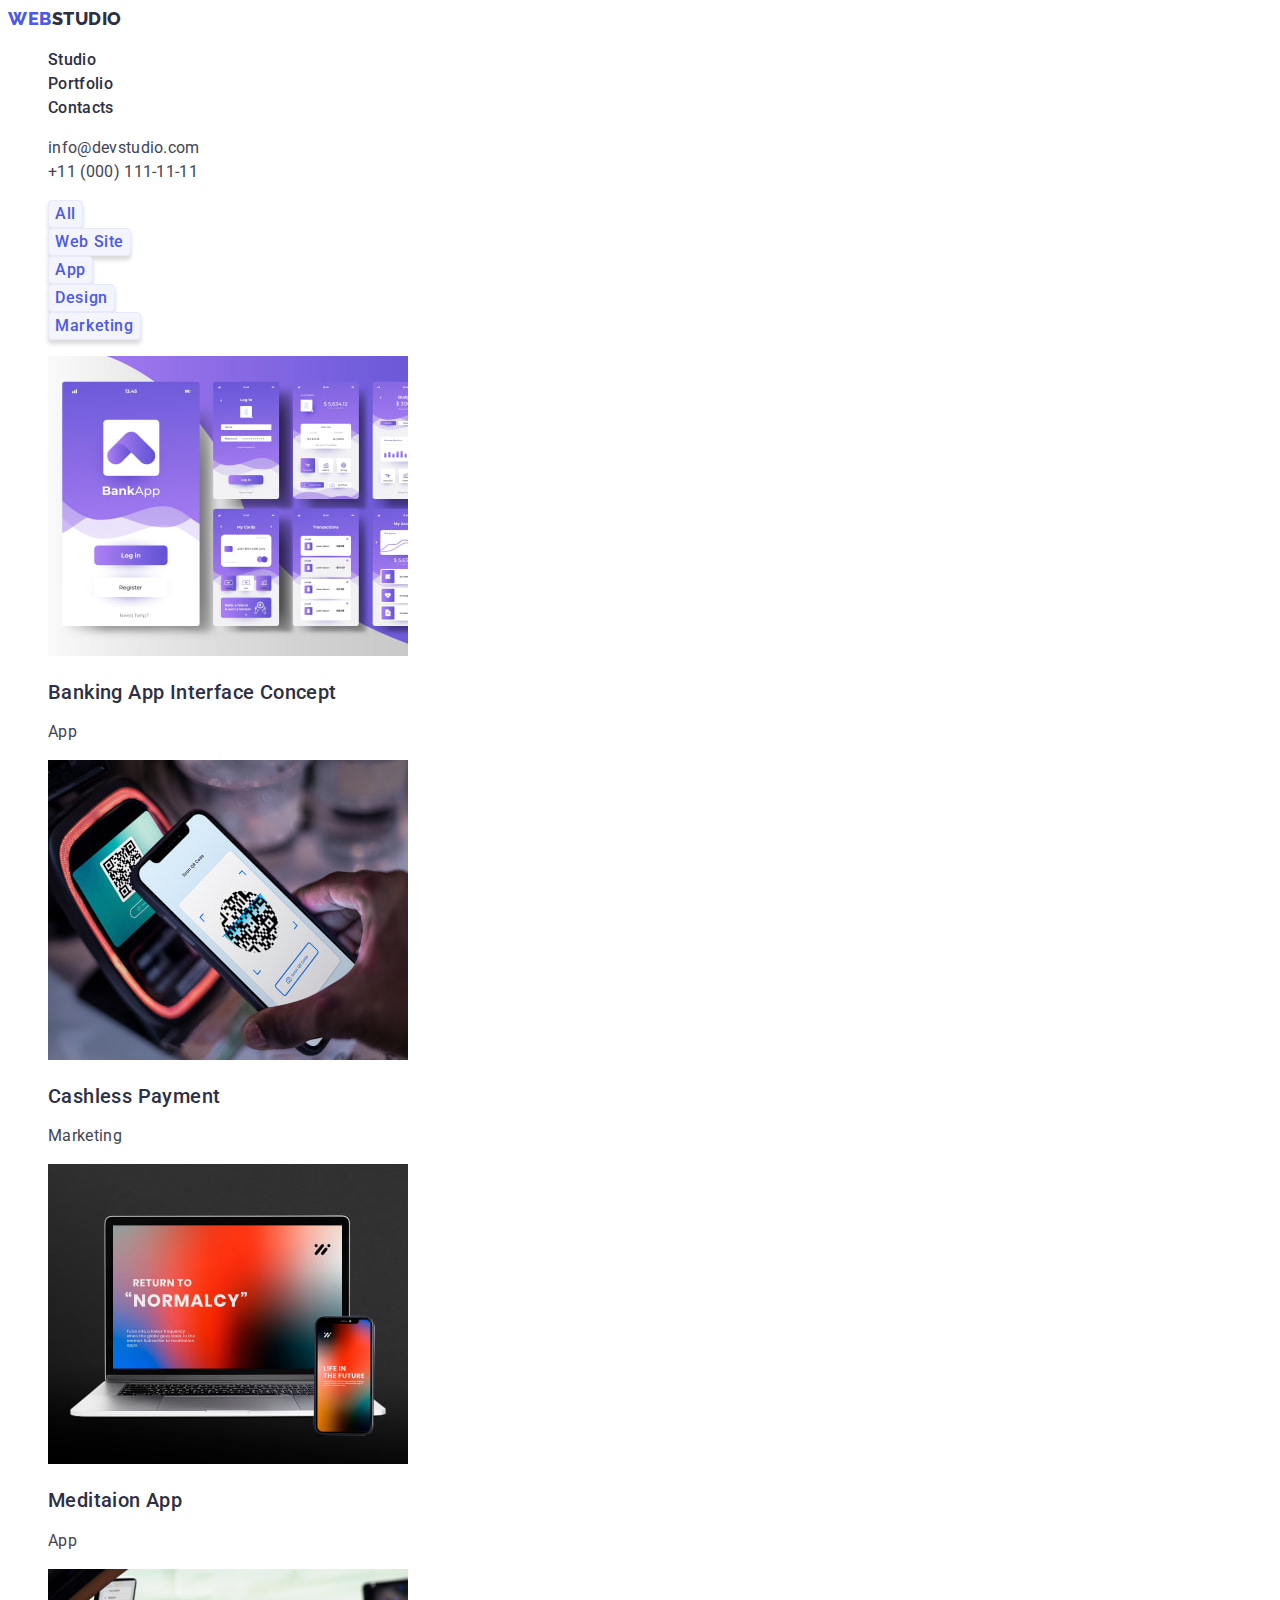
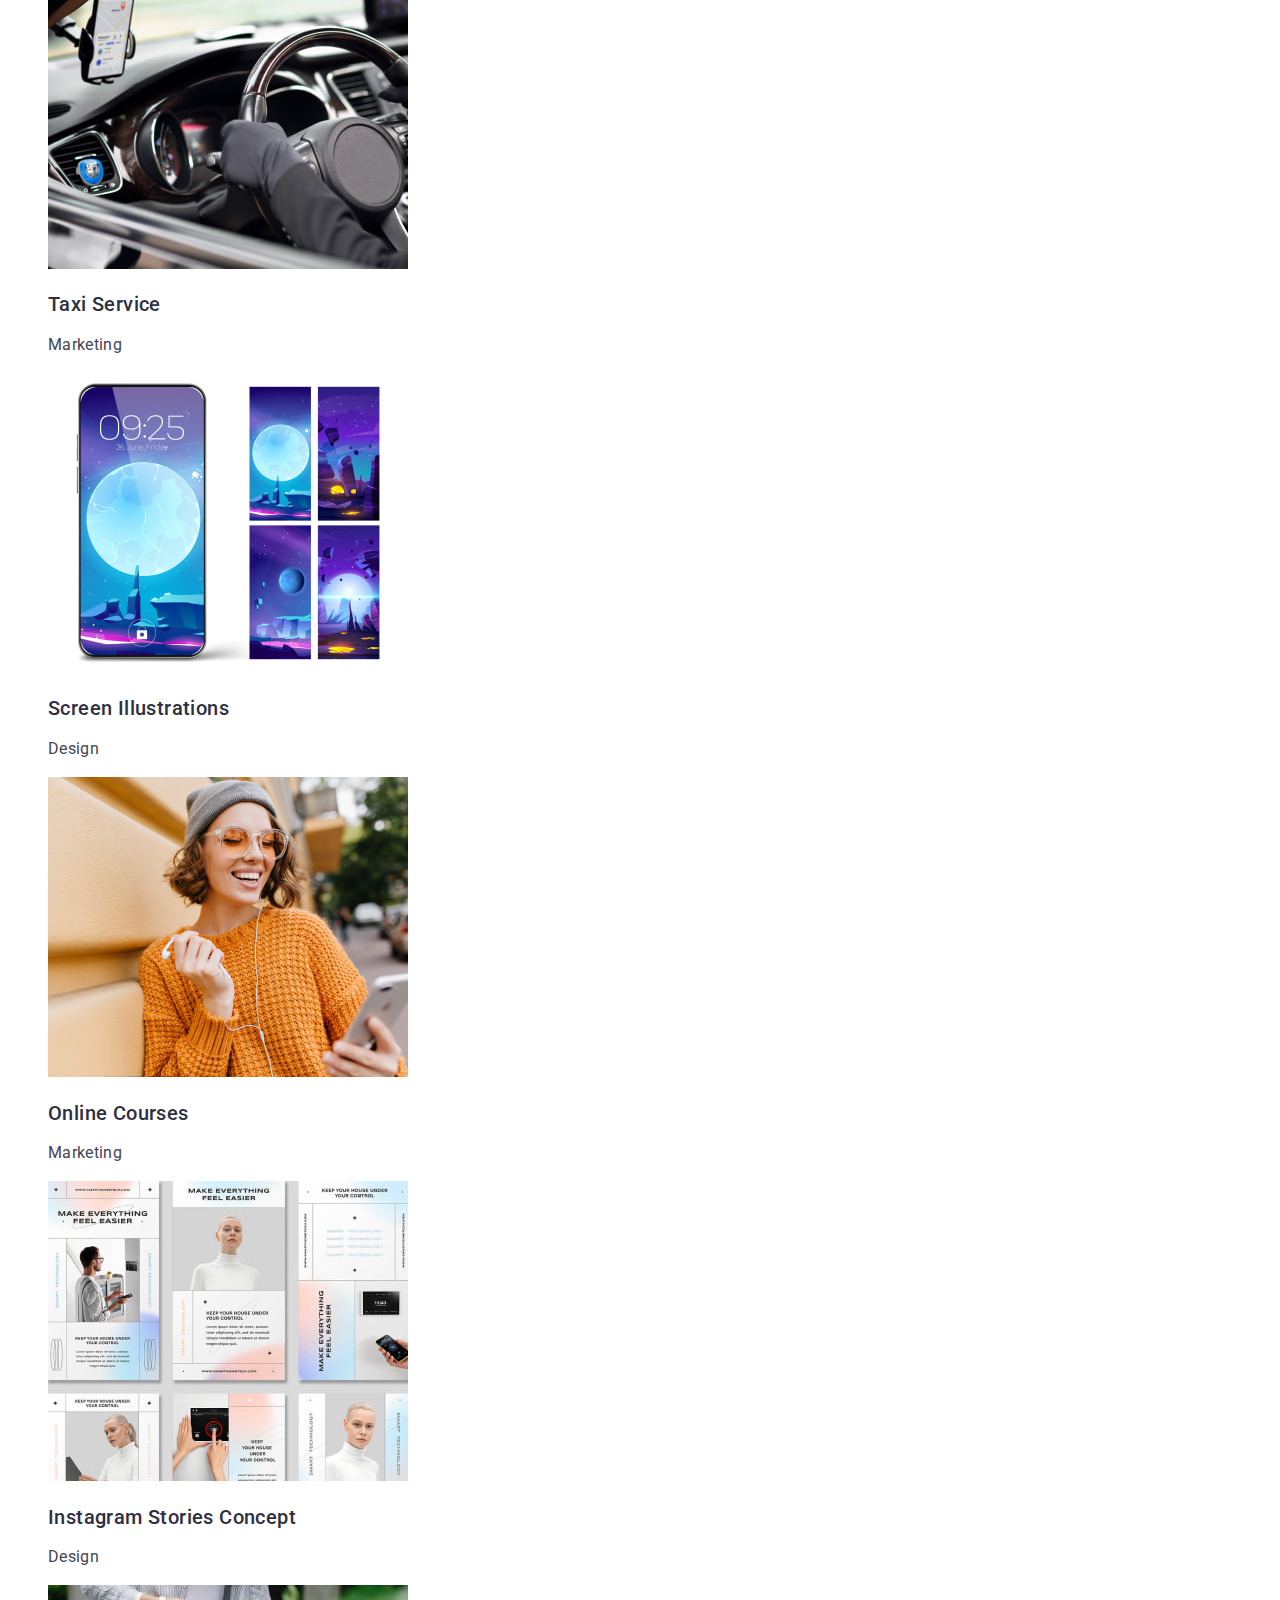
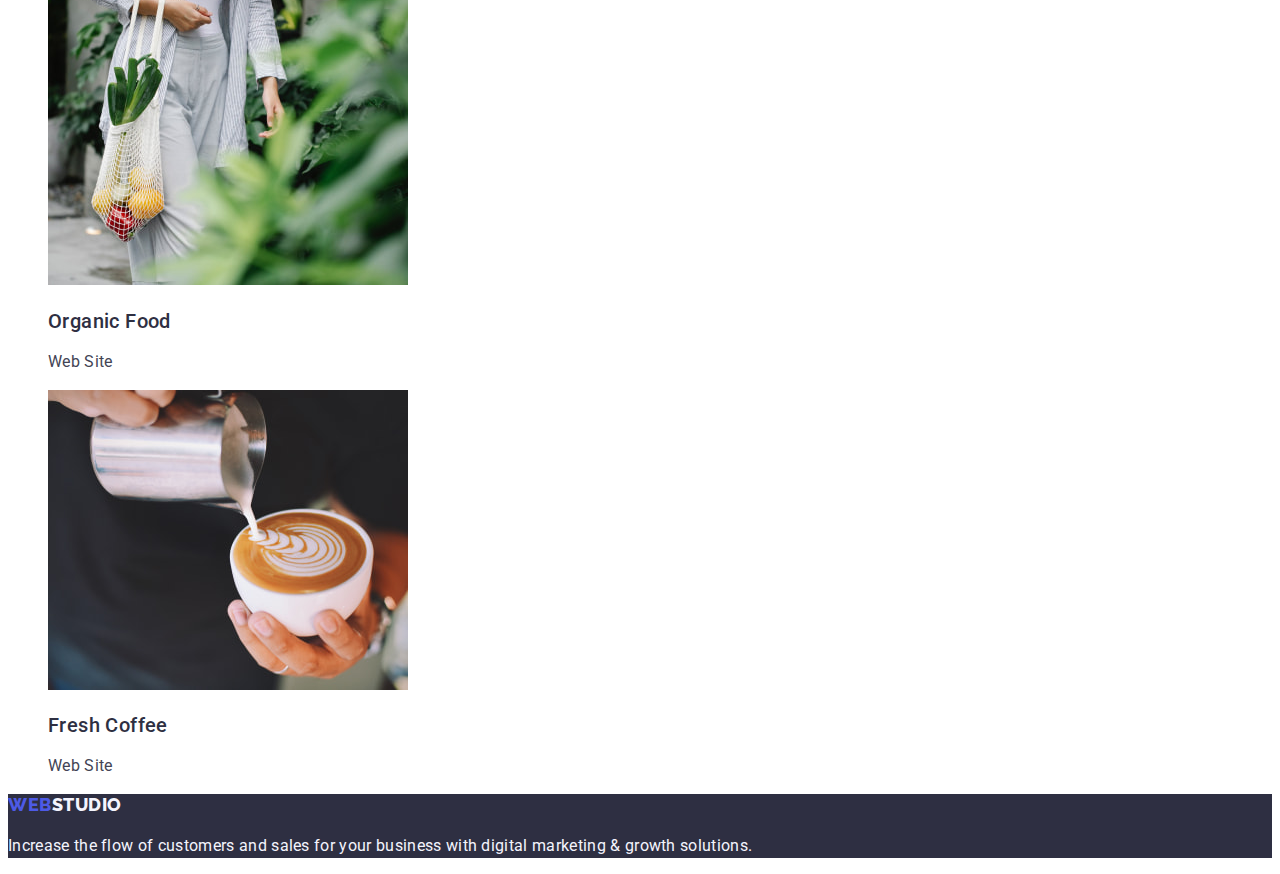
==== commit 838669cc: "HW updated 3.0" ====
--- a/portfolio.html
+++ b/portfolio.html
@@ -47,7 +47,7 @@
     <!-- unique page content -->
     <main class="pfl-main">
       <section>
-        <h1 class="visually-hidden">Portfolio title</h1>
+        <h1 class="" hidden>Portfolio title</h1>
         <!-- Filters section -->
         <ul class="pfl-filters-list list">
           <li class="pfl-filters-item"> <button class="filter-btn btn button-text" type="button">All</button></li>
@@ -56,95 +56,118 @@
           <li class="pfl-filters-item"> <button class="filter-btn btn button-text" type="button">Design</button></li>
           <li class="pfl-filters-item"> <button class="filter-btn btn button-text" type="button">Marketing</button></li>
         </ul>
-
         <!-- Row section -->
         <ul class="pfl-row-list list">
           <li class="pfl-row-item">
-            <h3 class="subtitle">Banking App Interface Concept</h3>
-            <img class="pfl-row-img" src="./images/portfolio/row-1/img-1.jpg" alt="Bank App" width="360" height="300" />
-            <p class="subtitle-txt">App</p>
+            <a class="link link-text" href="">
+              <img
+                class="pfl-row-img"
+                src="./images/portfolio/row-1/img-1.jpg"
+                alt="Bank App"
+                width="360"
+                height="300"
+              />
+              <h2 class="subtitle">Banking App Interface Concept</h2>
+              <p class="subtitle-txt">App</p>
+            </a>
           </li>
           <li class="pfl-row-item">
-            <h3 class="subtitle">Cashless Payment</h3>
-            <img
-              class="pfl-row-img"
-              src="./images/portfolio/row-1/img-2.jpg"
-              alt="Cashless Payment"
-              width="360"
-              height="300"
-            />
-            <p class="subtitle-txt">Marketing</p>
+            <a class="link link-text" href="">
+              <img
+                class="pfl-row-img"
+                src="./images/portfolio/row-1/img-2.jpg"
+                alt="Cashless Payment"
+                width="360"
+                height="300"
+              />
+              <h2 class="subtitle">Cashless Payment</h2>
+              <p class="subtitle-txt">Marketing</p>
+            </a>
           </li>
           <li class="pfl-row-item">
-            <h3 class="subtitle">Meditaion App</h3>
-            <img
-              class="pfl-row-img"
-              src="./images/portfolio/row-1/img-3.jpg"
-              alt="Computer App"
-              width="360"
-              height="300"
-            />
-            <p class="subtitle-txt">App</p>
+            <a class="link link-text" href="">
+              <img
+                class="pfl-row-img"
+                src="./images/portfolio/row-1/img-3.jpg"
+                alt="Computer App"
+                width="360"
+                height="300"
+              />
+              <h2 class="subtitle">Meditaion App</h2>
+              <p class="subtitle-txt">App</p>
+            </a>
           </li>
           <li class="pfl-row-item">
-            <h3 class="subtitle">Taxi Service</h3>
-            <img class="pfl-row-img" src="./images/portfolio/row-2/img-1.jpg" alt="Driver" width="360" height="300" />
-            <p class="subtitle-txt">Marketing</p>
+            <a class="link link-text" href="">
+              <img class="pfl-row-img" src="./images/portfolio/row-2/img-1.jpg" alt="Driver" width="360" height="300" />
+              <h2 class="subtitle">Taxi Service</h2>
+              <p class="subtitle-txt">Marketing</p>
+            </a>
           </li>
           <li class="pfl-row-item">
-            <h3 class="subtitle">Screen Illustrations</h3>
-            <img
-              class="pfl-row-img"
-              src="./images/portfolio/row-2/img-2.jpg"
-              alt="Screen design"
-              width="360"
-              height="300"
-            />
-            <p class="subtitle-txt">Design</p>
+            <a class="link link-text" href="">
+              <img
+                class="pfl-row-img"
+                src="./images/portfolio/row-2/img-2.jpg"
+                alt="Screen design"
+                width="360"
+                height="300"
+              />
+              <h2 class="subtitle">Screen Illustrations</h2>
+              <p class="subtitle-txt">Design</p>
+            </a>
           </li>
           <li class="pfl-row-item">
-            <h3 class="subtitle">Online Courses</h3>
-            <img
-              class="pfl-row-img"
-              src="./images/portfolio/row-2/img-3.jpg"
-              alt="Smiling Woman"
-              width="360"
-              height="300"
-            />
-            <p class="subtitle-txt">Marketing</p>
+            <a class="link link-text" href="">
+              <img
+                class="pfl-row-img"
+                src="./images/portfolio/row-2/img-3.jpg"
+                alt="Smiling Woman"
+                width="360"
+                height="300"
+              />
+              <h2 class="subtitle">Online Courses</h2>
+              <p class="subtitle-txt">Marketing</p>
+            </a>
           </li>
           <li class="pfl-row-item">
-            <h3 class="subtitle">Instagram Stories Concept</h3>
-            <img
-              class="pfl-row-img"
-              src="./images/portfolio/row-3/img-1.jpg"
-              alt="Instagram Concept"
-              width="360"
-              height="300"
-            />
-            <p class="subtitle-txt">Design</p>
+            <a class="link link-text" href="">
+              <img
+                class="pfl-row-img"
+                src="./images/portfolio/row-3/img-1.jpg"
+                alt="Instagram Concept"
+                width="360"
+                height="300"
+              />
+              <h2 class="subtitle">Instagram Stories Concept</h2>
+              <p class="subtitle-txt">Design</p>
+            </a>
           </li>
           <li class="pfl-row-item">
-            <h3 class="subtitle">Organic Food</h3>
-            <img
-              class="pfl-row-img"
-              src="./images/portfolio/row-3/img-2.jpg"
-              alt="Bunch of fruits"
-              width="360"
-              height="300"
-            />
-            <p class="subtitle-txt">Web Site</p>
+            <a class="link link-text" href="">
+              <img
+                class="pfl-row-img"
+                src="./images/portfolio/row-3/img-2.jpg"
+                alt="Bunch of fruits"
+                width="360"
+                height="300"
+              />
+              <h2 class="subtitle">Organic Food</h2>
+              <p class="subtitle-txt">Web Site</p>
+            </a>
           </li>
           <li class="pfl-row-item">
-            <h3 class="subtitle">Fresh Coffee</h3>
-            <img
-              class="pfl-row-img"
-              src="./images/portfolio/row-3/img-3.jpg"
-              alt="Cup of coffee"
-              width="360"
-              height="300"
-            />
-            <p class="subtitle-txt">Web Site</p>
+            <a class="link link-text" href="">
+              <img
+                class="pfl-row-img"
+                src="./images/portfolio/row-3/img-3.jpg"
+                alt="Cup of coffee"
+                width="360"
+                height="300"
+              />
+              <h2 class="subtitle">Fresh Coffee</h2>
+              <p class="subtitle-txt">Web Site</p>
+            </a>
           </li>
         </ul>
       </section>
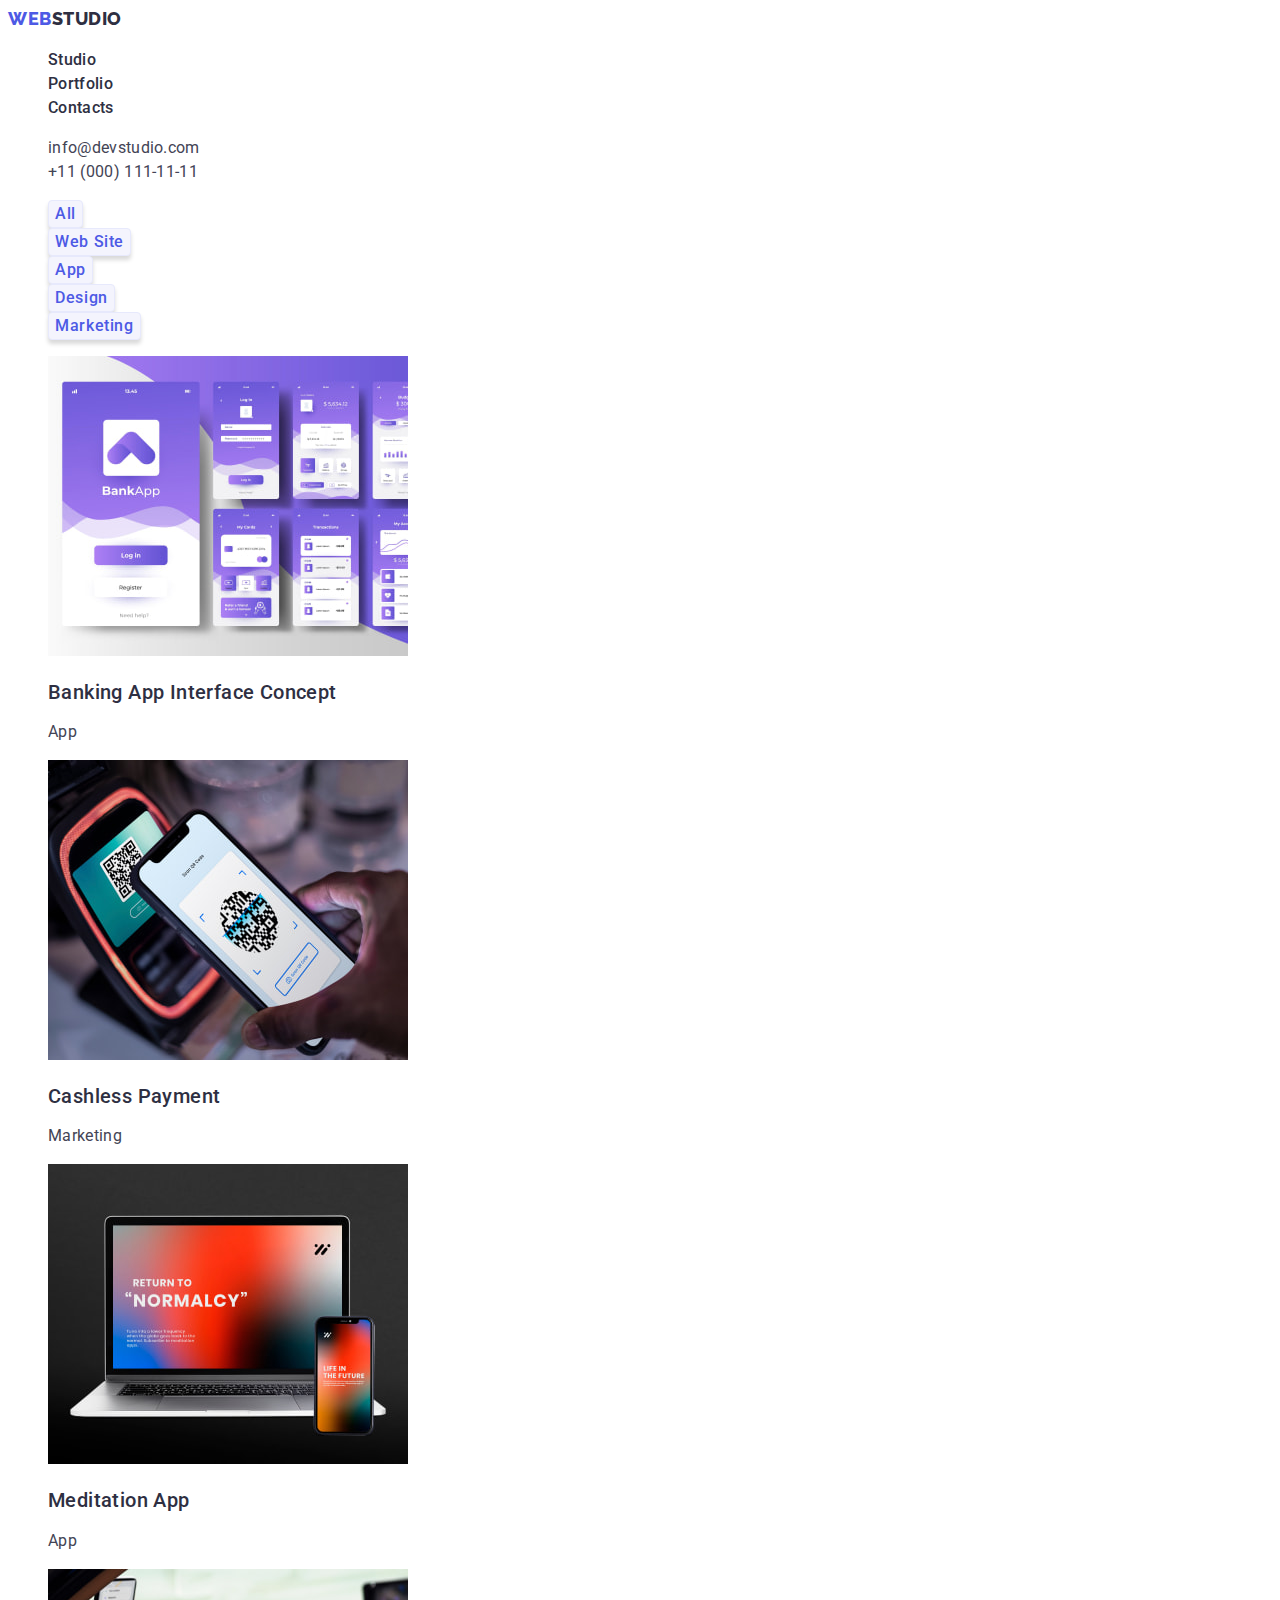
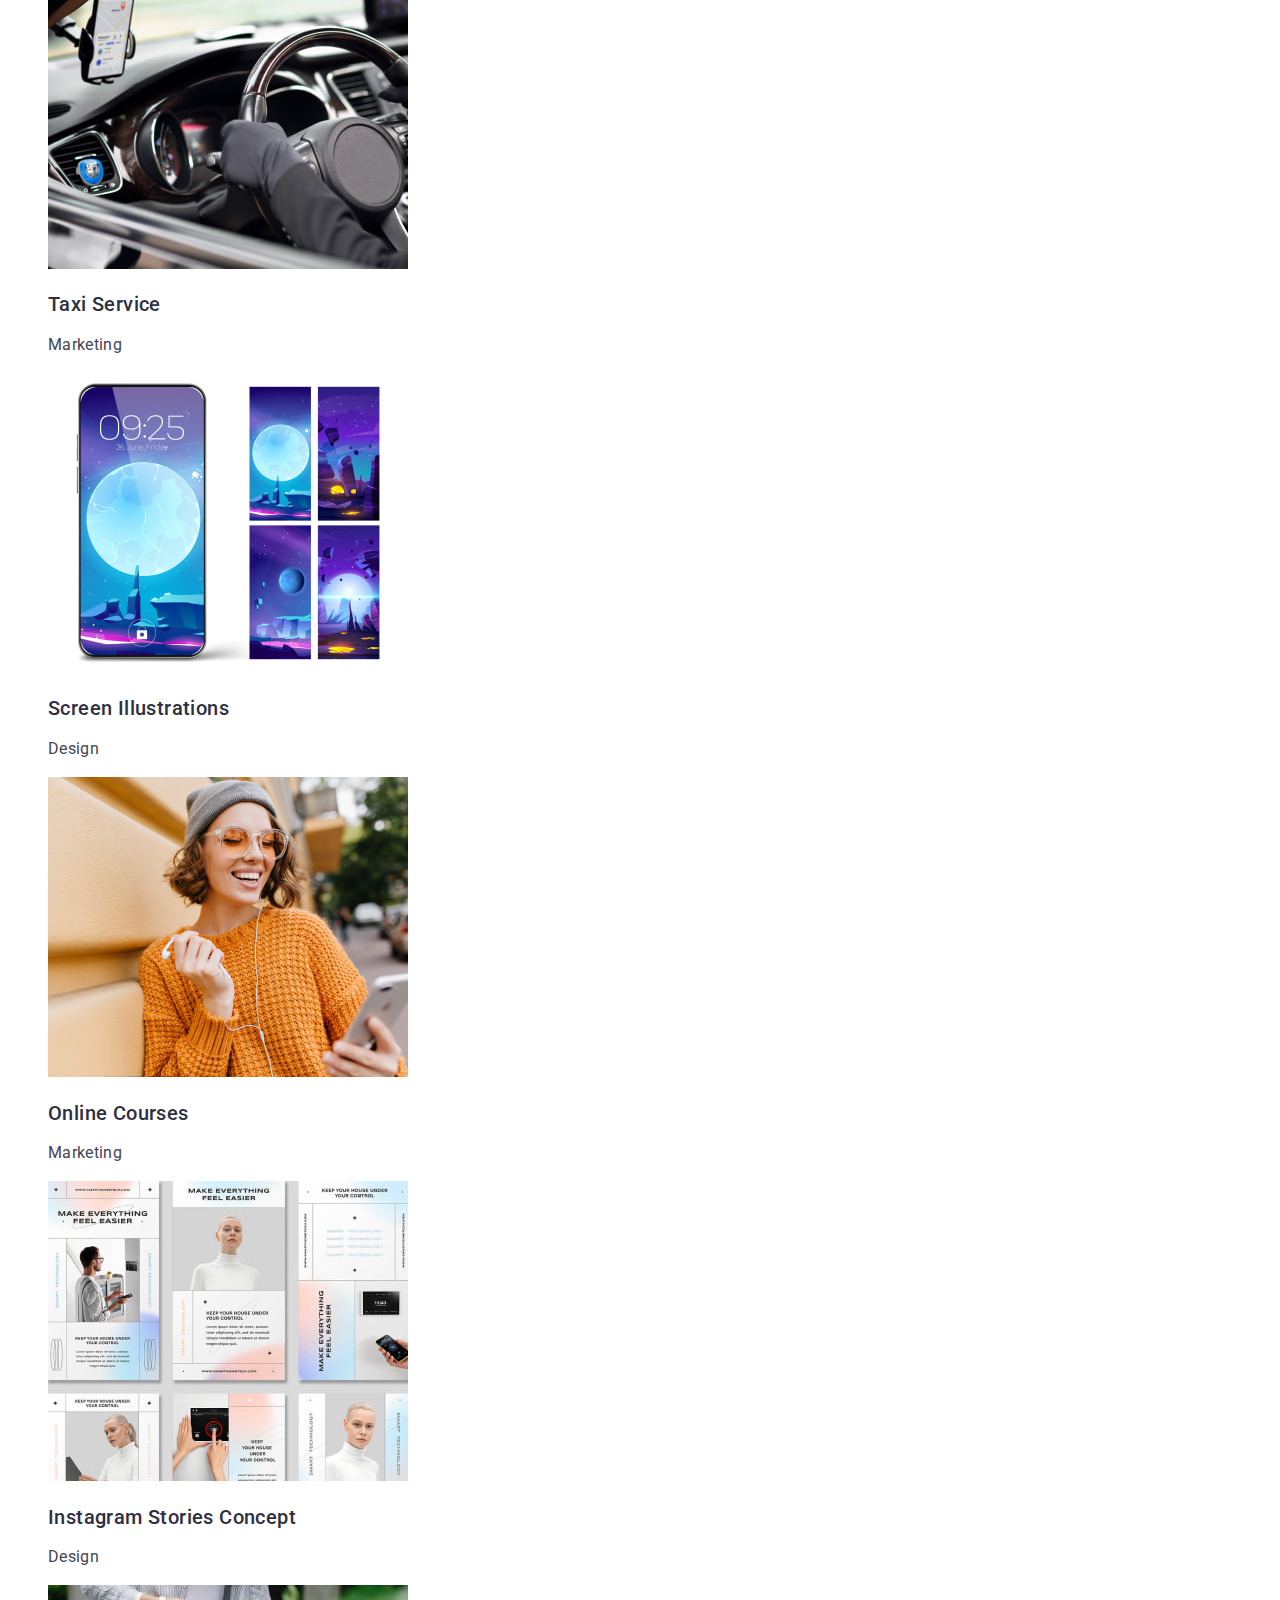
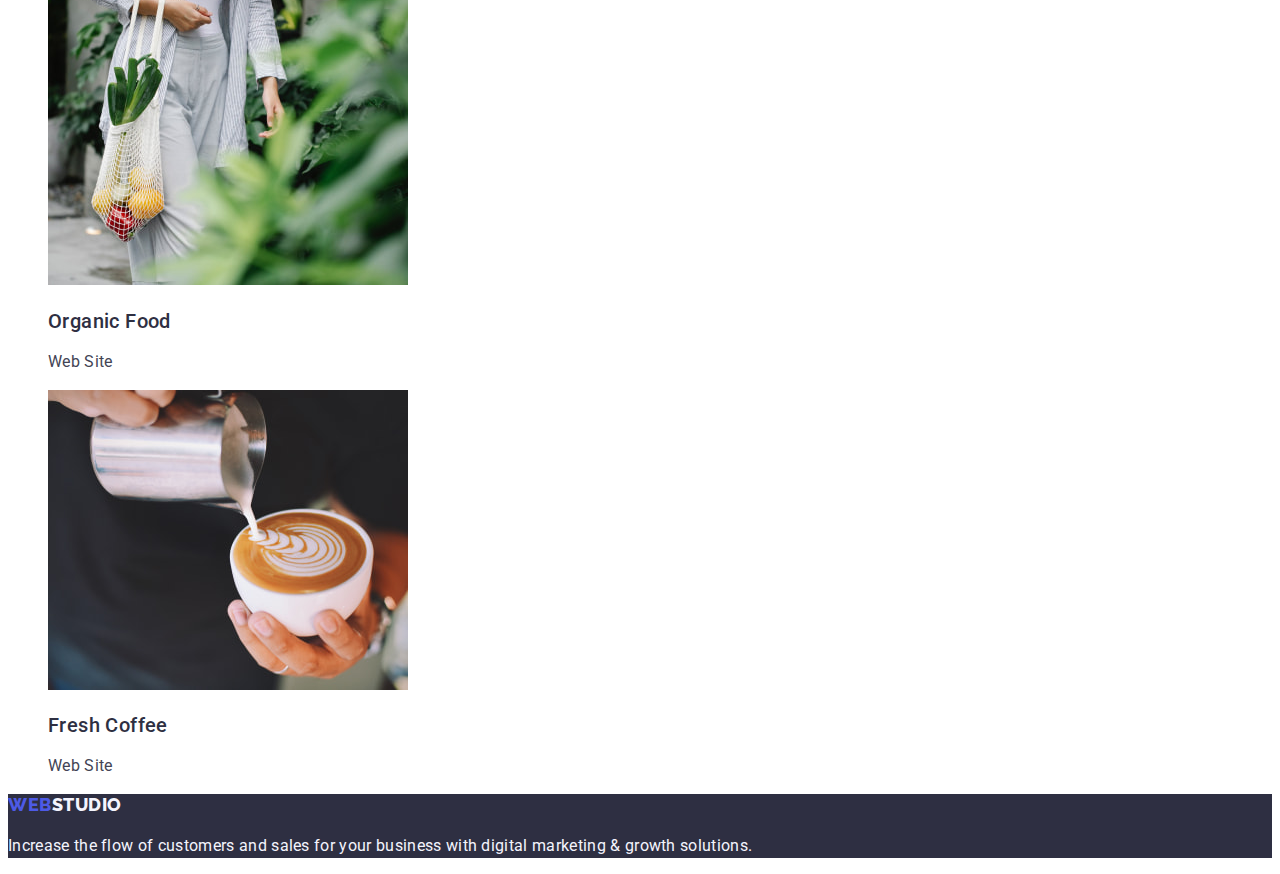
==== commit 666634d7: "final HW 2 module" ====
--- a/portfolio.html
+++ b/portfolio.html
@@ -93,7 +93,7 @@
                 width="360"
                 height="300"
               />
-              <h2 class="subtitle">Meditaion App</h2>
+              <h2 class="subtitle">Meditation App</h2>
               <p class="subtitle-txt">App</p>
             </a>
           </li>
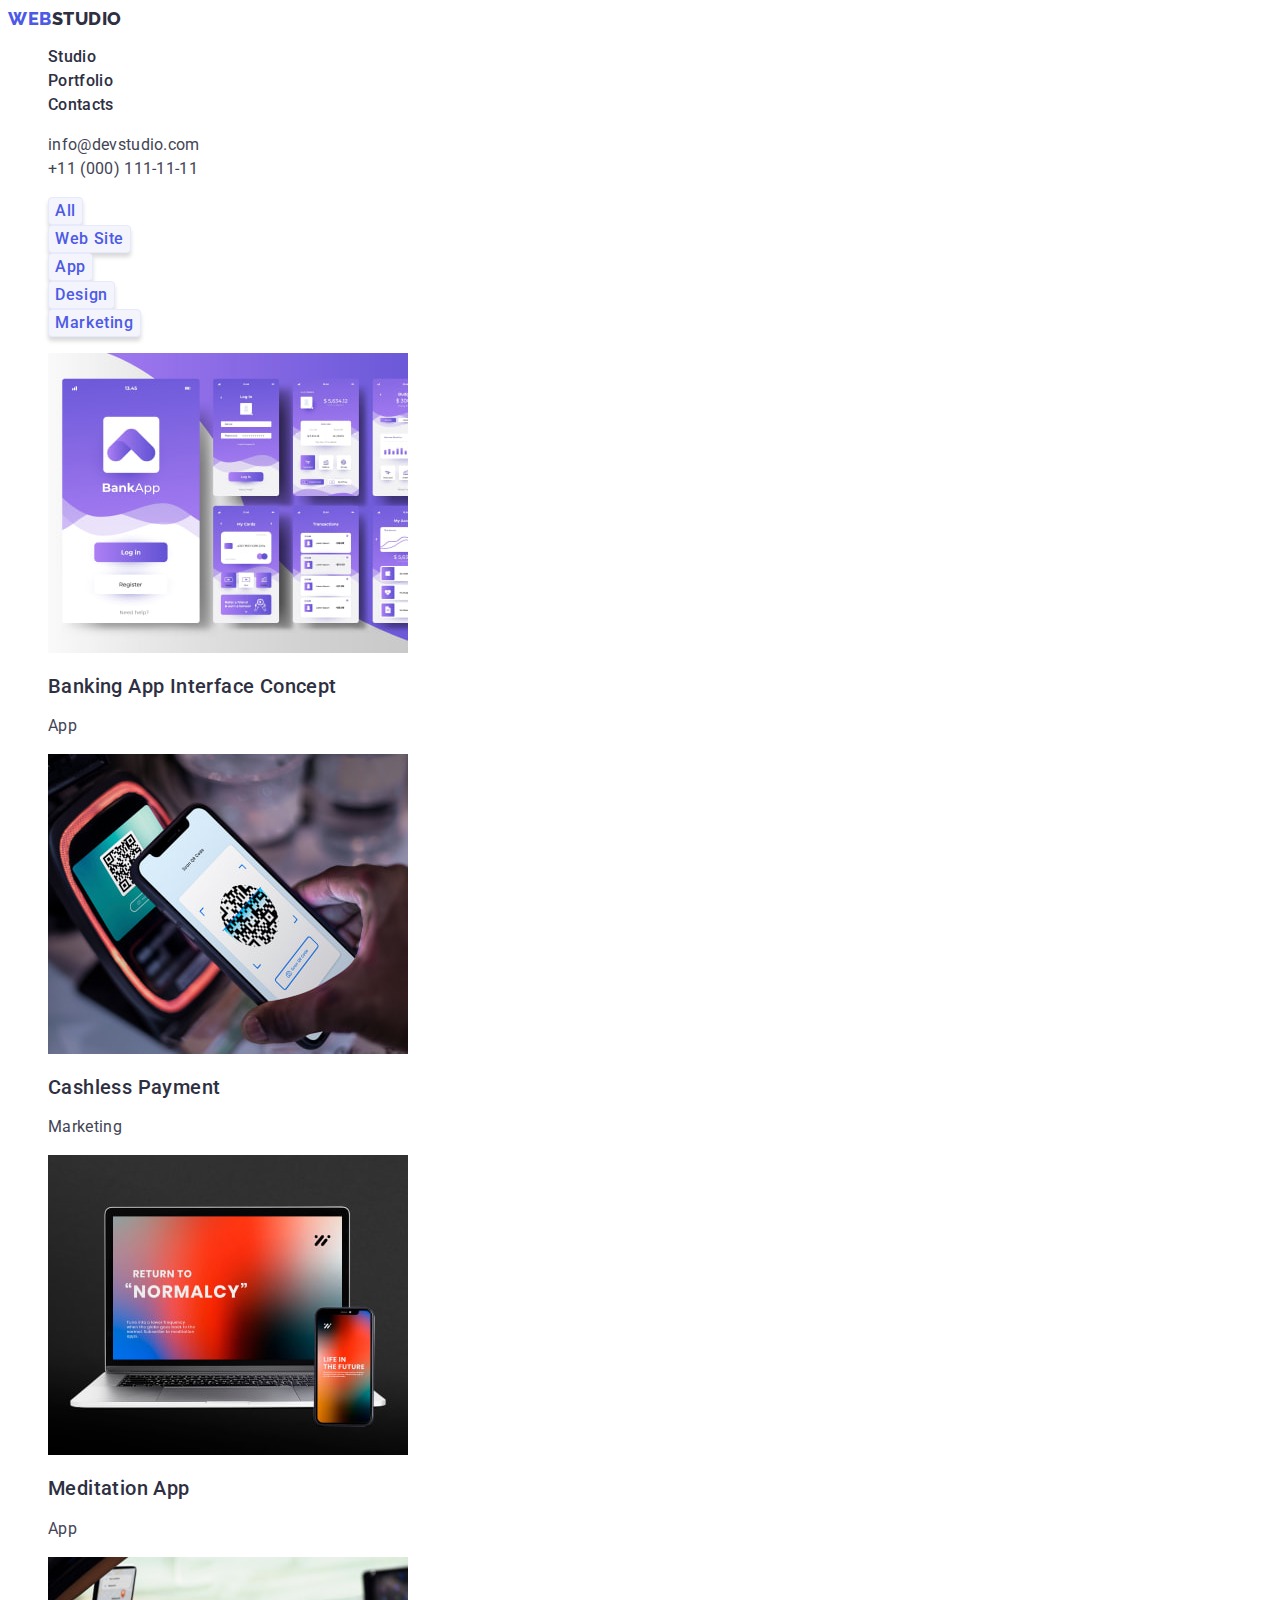
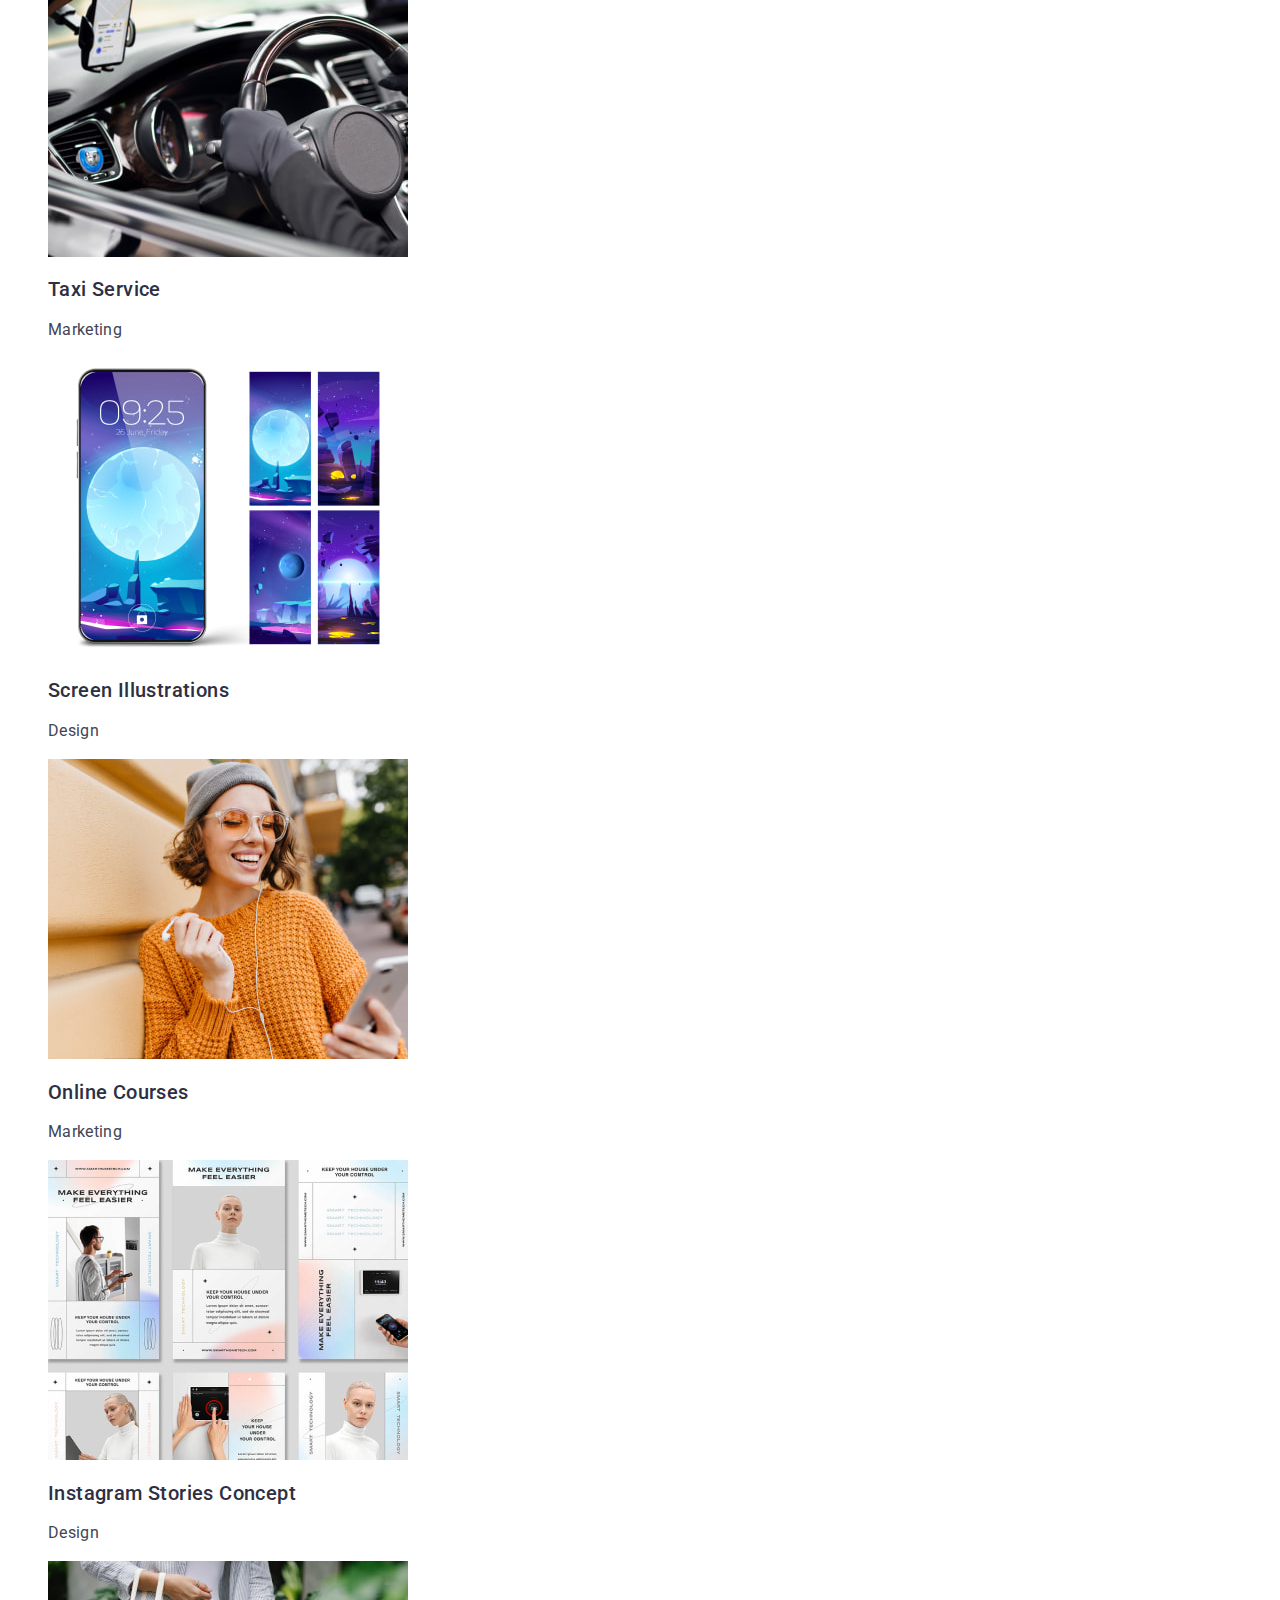
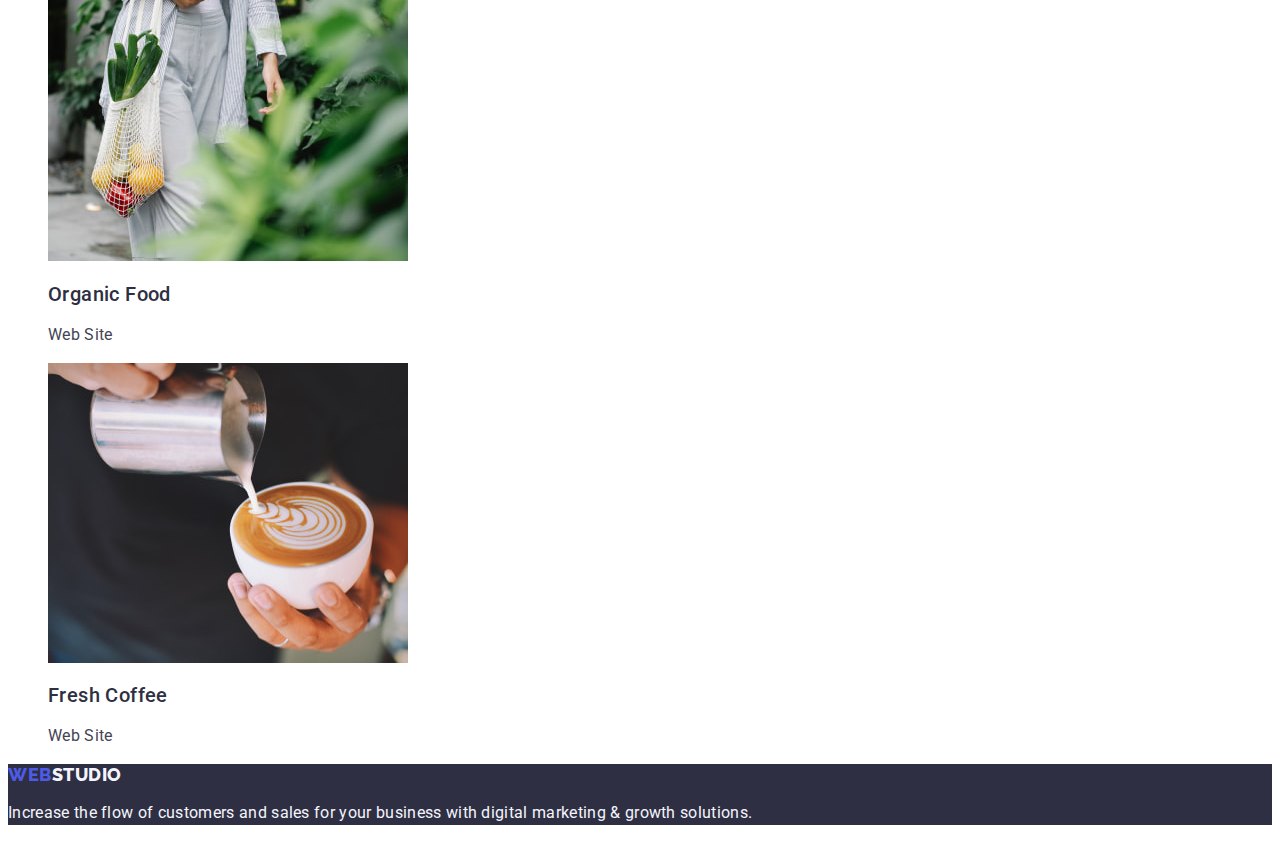
==== commit 283b662d: "HM updated in accordance to mentor`s advice 2.0" ====
--- a/portfolio.html
+++ b/portfolio.html
@@ -19,26 +19,26 @@
     <header class="header">
       <!-- Menu nav -->
       <nav class="header-nav">
-        <a class="logo link link-text logo-web-light" href="./index.html">Web<span class="logo-web">Studio</span></a>
+        <a class="logo link logo-web-light" href="./index.html">Web<span class="logo-web">Studio</span></a>
         <ul class="header-nav-list list">
           <li class="header-nav-item">
-            <a class="header-nav-link link link-text" href="./index.html">Studio</a>
+            <a class="header-nav-link link" href="./index.html">Studio</a>
           </li>
           <li class="header-nav-item">
-            <a class="header-nav-link link link-text" href="./portfolio.html">Portfolio</a>
+            <a class="header-nav-link link" href="./portfolio.html">Portfolio</a>
           </li>
           <li class="header-nav-item">
-            <a class="header-nav-link link link-text" href="">Contacts</a>
+            <a class="header-nav-link link" href="">Contacts</a>
           </li>
         </ul>
       </nav>
       <address class="header-contact">
         <ul class="header-contact-list list">
           <li class="header-contact-item">
-            <a class="contact link link-text" href="mailto:info@devstudio.com">info@devstudio.com</a>
+            <a class="contact link" href="mailto:info@devstudio.com">info@devstudio.com</a>
           </li>
           <li class="header-contact-item">
-            <a class="contact link link-text" href="tel:+110001111111">+11 (000) 111-11-11</a>
+            <a class="contact link" href="tel:+110001111111">+11 (000) 111-11-11</a>
           </li>
         </ul>
       </address>
@@ -59,7 +59,7 @@
         <!-- Row section -->
         <ul class="pfl-row-list list">
           <li class="pfl-row-item">
-            <a class="link link-text" href="">
+            <a class="link" href="./portfolio.html">
               <img
                 class="pfl-row-img"
                 src="./images/portfolio/row-1/img-1.jpg"
@@ -72,7 +72,7 @@
             </a>
           </li>
           <li class="pfl-row-item">
-            <a class="link link-text" href="">
+            <a class="link" href="./portfolio.html">
               <img
                 class="pfl-row-img"
                 src="./images/portfolio/row-1/img-2.jpg"
@@ -85,7 +85,7 @@
             </a>
           </li>
           <li class="pfl-row-item">
-            <a class="link link-text" href="">
+            <a class="link" href="./portfolio.html">
               <img
                 class="pfl-row-img"
                 src="./images/portfolio/row-1/img-3.jpg"
@@ -98,14 +98,14 @@
             </a>
           </li>
           <li class="pfl-row-item">
-            <a class="link link-text" href="">
+            <a class="link" href="./portfolio.html">
               <img class="pfl-row-img" src="./images/portfolio/row-2/img-1.jpg" alt="Driver" width="360" height="300" />
               <h2 class="subtitle">Taxi Service</h2>
               <p class="subtitle-txt">Marketing</p>
             </a>
           </li>
           <li class="pfl-row-item">
-            <a class="link link-text" href="">
+            <a class="link" href="./portfolio.html">
               <img
                 class="pfl-row-img"
                 src="./images/portfolio/row-2/img-2.jpg"
@@ -118,7 +118,7 @@
             </a>
           </li>
           <li class="pfl-row-item">
-            <a class="link link-text" href="">
+            <a class="link" href="./portfolio.html">
               <img
                 class="pfl-row-img"
                 src="./images/portfolio/row-2/img-3.jpg"
@@ -131,7 +131,7 @@
             </a>
           </li>
           <li class="pfl-row-item">
-            <a class="link link-text" href="">
+            <a class="link" href="./portfolio.html">
               <img
                 class="pfl-row-img"
                 src="./images/portfolio/row-3/img-1.jpg"
@@ -144,7 +144,7 @@
             </a>
           </li>
           <li class="pfl-row-item">
-            <a class="link link-text" href="">
+            <a class="link" href="./portfolio.html">
               <img
                 class="pfl-row-img"
                 src="./images/portfolio/row-3/img-2.jpg"
@@ -157,7 +157,7 @@
             </a>
           </li>
           <li class="pfl-row-item">
-            <a class="link link-text" href="">
+            <a class="link" href="./portfolio.html">
               <img
                 class="pfl-row-img"
                 src="./images/portfolio/row-3/img-3.jpg"
@@ -175,9 +175,7 @@
 
     <!-- footer section -->
     <footer class="footer">
-      <a class="logo link link-text logo-web-light" href="./index.html"
-        >Web<span class="logo-web logo-light">Studio</span></a
-      >
+      <a class="logo link logo-web-light" href="./index.html">Web<span class="logo-web logo-light">Studio</span></a>
       <p class="footer-text subtitle-txt">
         Increase the flow of customers and sales for your business with digital marketing & growth solutions.
       </p>
--- a/css/styles.css
+++ b/css/styles.css
@@ -27,12 +27,6 @@
   background-color: var(--color-white);
   font-size: 16px;
   font-family: var(--primary-font);
-  font-style: normal;
-  font-weight: 400;
-  line-height: 1.5;
-  letter-spacing: 0.02em;
-  text-decoration: none;
-  text-transform: none;
   color: var(--main-txt-cl);
 }
 /**
@@ -72,7 +66,6 @@
 .btn:hover,
 .btn:focus {
   background-color: var(--color-ocean);
-  color: var(--color-white);
 }
 .main-title {
   font-family: var(--primary-font);
@@ -80,8 +73,6 @@
   font-weight: 700;
   line-height: 1.07;
   letter-spacing: 0.02em;
-  text-decoration: none;
-  text-transform: none;
   text-align: center;
   color: var(--main-title-cl);
 }
@@ -90,7 +81,6 @@
   font-weight: 700;
   line-height: 1.11;
   letter-spacing: 0.02em;
-  text-decoration: none;
   text-transform: capitalize;
   text-align: center;
   color: var(--color-navy-blue);
@@ -100,22 +90,20 @@
   font-weight: 500;
   line-height: 1.2;
   letter-spacing: 0.02em;
-  text-decoration: none;
-  text-transform: none;
-  color: var(--color-navy-blue);
-}
+  color: var(--color-navy-blue);
+}
+
 .subtitle-txt {
   font-size: 16px;
   line-height: 1.5;
   letter-spacing: 0.02em;
+  color: var(--color-slate);
 }
 .descr {
   font-size: 16px;
   font-weight: 500;
   line-height: 1.5;
   letter-spacing: 0.02em;
-  text-decoration: none;
-  text-transform: none;
 }
 .button-text {
   font-size: 16px;
@@ -130,16 +118,6 @@
   font-size: 12px;
   line-height: 1.16;
   letter-spacing: 0.04em;
-  text-decoration: none;
-  text-transform: none;
-}
-.link-text {
-  font-size: 12px;
-  line-height: 1.33;
-  letter-spacing: 0.04em;
-  text-decoration: none;
-  text-transform: none;
-  color: var(--color-slate);
 }
 .logo,
 .logo-web {
@@ -147,7 +125,6 @@
   font-weight: 800;
   font-size: 18px;
   line-height: 1.17;
-  align-items: center;
   letter-spacing: 0.03em;
   text-transform: uppercase;
   color: var(--color-navy-blue);
@@ -186,6 +163,7 @@
   font-size: 16px;
   line-height: 1.5;
   letter-spacing: 0.02em;
+  color: var(--color-slate);
 }
 .contact:hover,
 .contact:focus {
@@ -235,3 +213,8 @@
   border-radius: 4px;
   color: var(--color-iris);
 }
+
+.filter-btn:hover,
+.filter-btn:focus {
+  color: var(--color-white);
+}
